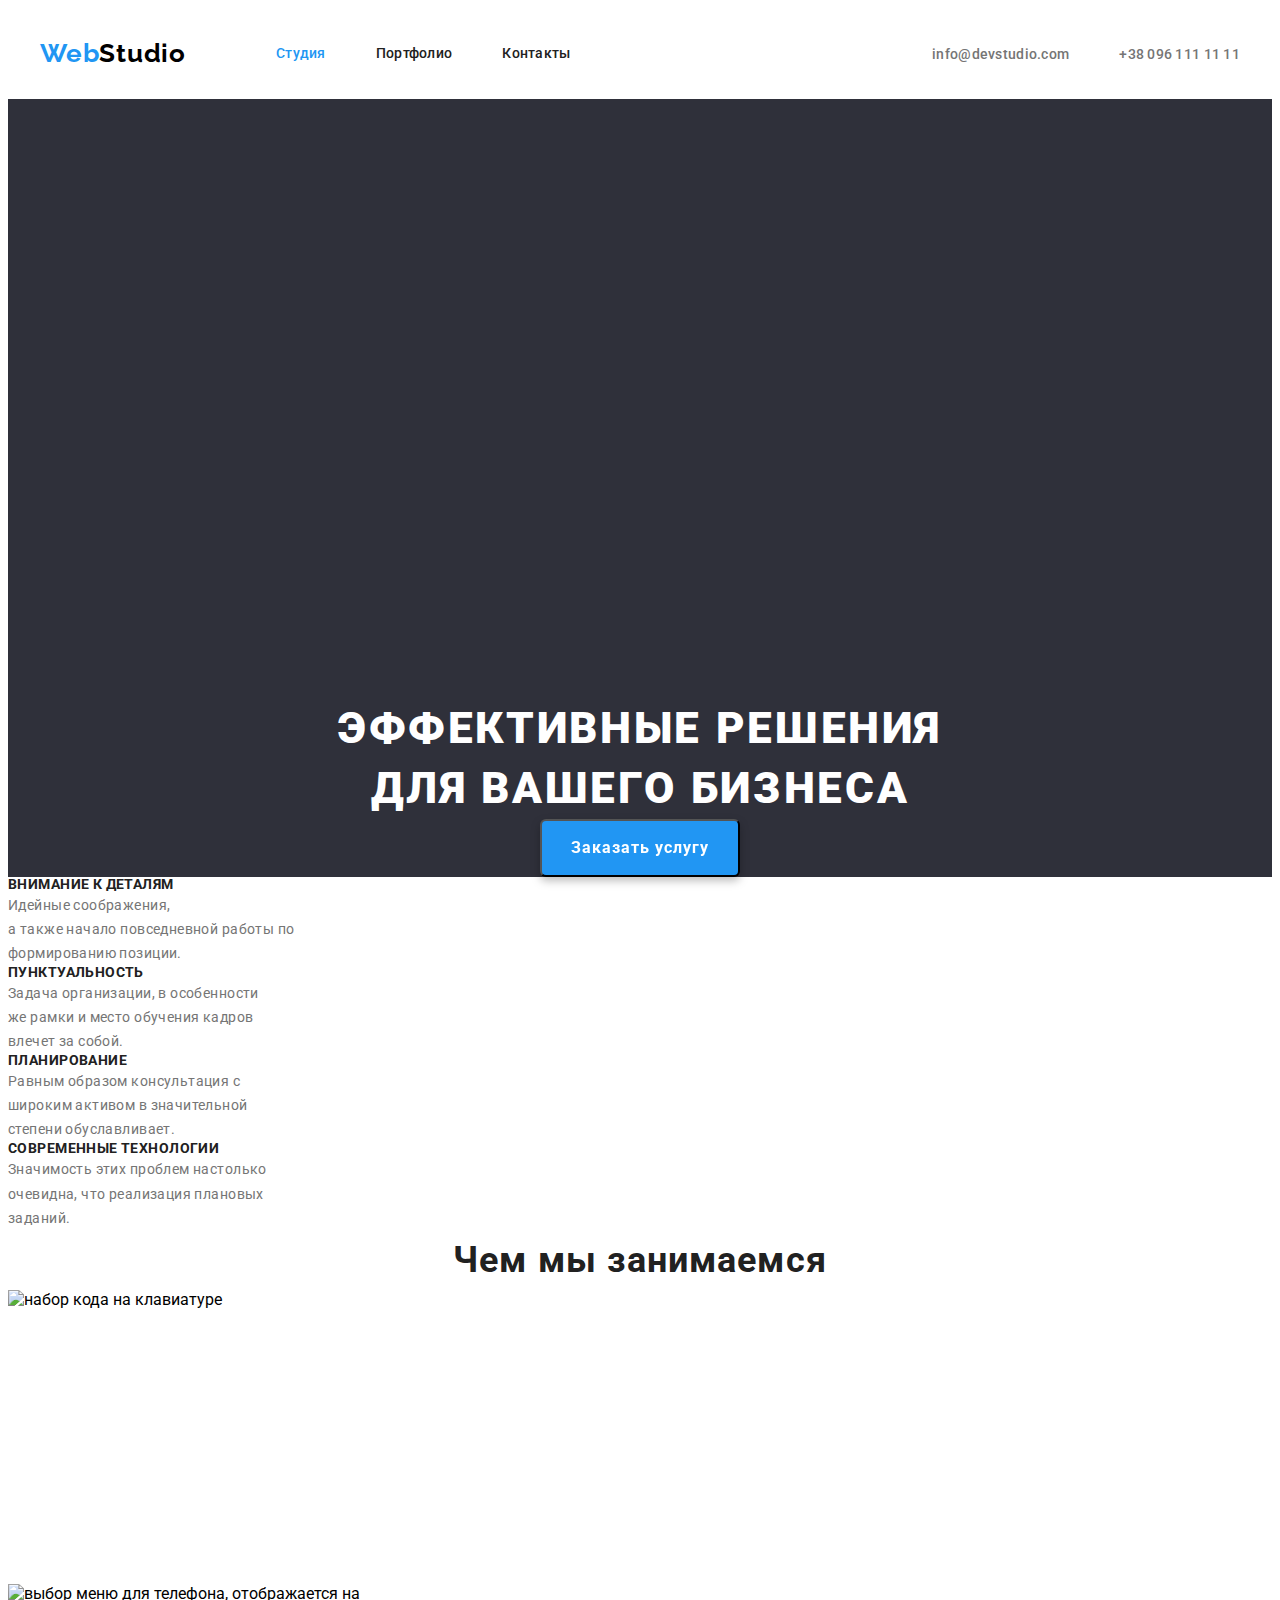
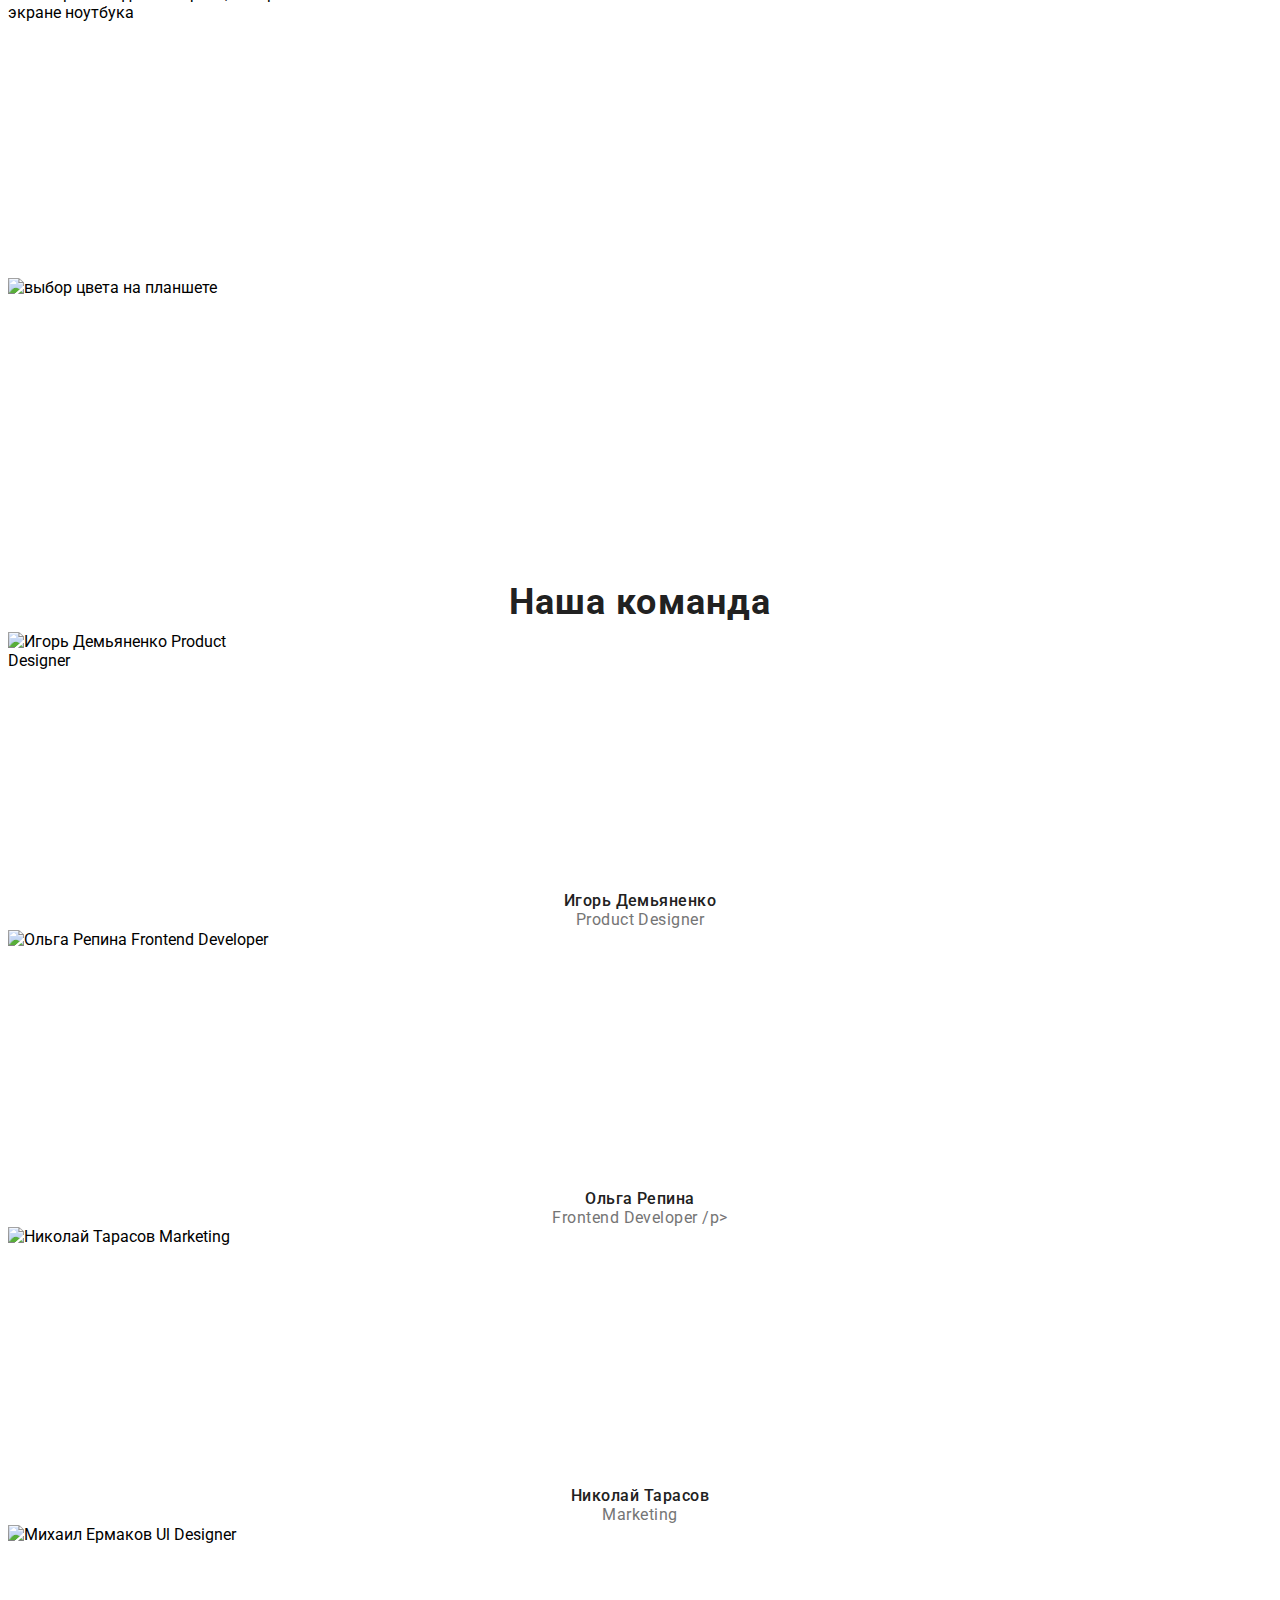
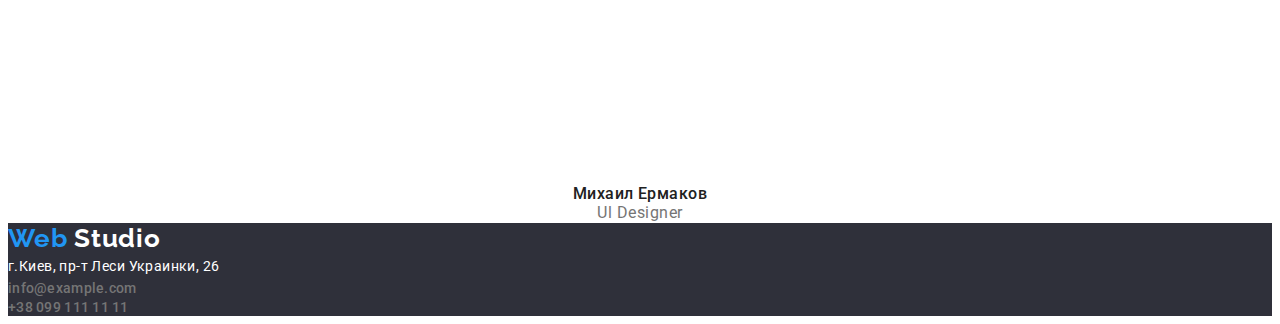
==== index.html @ f6501340 "corrected-mistakes" ====
<!DOCTYPE html>
<html lang="ru">

<head>
    <meta charset="UTF-8">
    <meta http-equiv="X-UA-Compatible" content="IE=edge">
    <meta name="viewport" content="width=device-width, initial-scale=1.0">
    <title>WebStudio</title>
    <link rel="preconnect" href="https://fonts.gstatic.com">

    <link
        href="https://fonts.googleapis.com/css2?family=Raleway:wght@700&family=Roboto:wght@400;500;700;900&display=swap"
        rel="stylesheet">

    <link href="link rel="
        stylesheet="https://cdnjs.cloudflare.com/ajax/libs/modern-normalize/1.1.0/modern-normalize.min.css"
        integrity="sha512-wpPYUAdjBVSE4KJnH1VR1HeZfpl1ub8YT/NKx4PuQ5NmX2tKuGu6U/JRp5y+Y8XG2tV+wKQpNHVUX03MfMFn9Q=="
        crossorigin="anonymous">

    <link rel="stylesheet" href="./css/styles.css">

</head>

<body>
    <!--HEADER-->
    <header class="page-header">
        <div class="container header-container">
            <nav class="navigation">
                <a class="logo link" href="./">Web<span class="logo-header-part-2">Studio</span>
                </a>

                <ul class="menu-link list link">
                    <li class="menu-item">
                        <a class="menu-link current list link" href="./index.html">Студия</a>
                    </li>
                    <li class="menu-item">
                        <a class="menu-link list link" href="./portfolio.html">Портфолио</a>
                    </li>
                    <li class="menu-item">
                        <a class="menu-link list link" href="./index.html">Контакты</a>
                    </li>
                </ul>
            </nav>


            <ul class="menu-list list">
                <li>
                    <a class="mail-link link" href="mailto:info@devstudio.com">info@devstudio.com</a>
                </li>

                <li>
                    <a class="tel-link link" href="tel:+380961111111">+38 096 111 11 11</a>
                </li>
            </ul>
        </div>
    </header>

    <main>
        <!--HERO-->
        <section class="hero">
            <div class="container hero-container"></div>
            <h1 class="hero-title">эффективные решения<br />для вашего бизнеса</h1>
            <button class="modal-btn" type="button">Заказать услугу</button>
            </div>
        </section>

        <!--FEATURES-->
        <section class="our-features">
            <h2 hidden>Наши качества</h2>

            <ul class="our-features-all list">
                <li class="our-features-item">

                    <h3 class="our-features-title">Внимание к деталям</h3>
                    <p class="our-features-description">Идейные соображения,<br />
                        а также начало повседневной работы по<br />
                        формированию позиции.</p>
                </li>

                <li class="our-features-item">
                    <h3 class="our-features-title">Пунктуальность</h3>
                    <p class="our-features-description">Задача организации, в особенности<br />
                        же рамки и место обучения кадров<br />
                        влечет за собой.</p>
                </li>

                <li class="our-features-item">
                    <h3 class="our-features-title">Планирование</h3>
                    <p class="our-features-description">Равным образом консультация с<br />
                        широким активом в значительной<br />
                        степени обуславливает.</p>
                </li>

                <li class="our-features-item">
                    <h3 class="our-features-title">Современные технологии</h3>
                    <p class="our-features-description">Значимость этих проблем настолько<br />
                        очевидна, что реализация плановых<br />
                        заданий.</p>
                </li>
            </ul>

        </section>

        <!--ABOUT-->
        <section class="our-work">
            <h2 class="our-work-title">Чем мы занимаемся</h2>
            <ul>
                <li>
                    <img src="./images/about_box_1.jpg" alt="набор кода на клавиатуре" width="370" height="294">
                </li>

                <li>
                    <img src="./images/about_box_2.jpg" alt="выбор меню для телефона, отображается на экране ноутбука"
                        width="370" height="294">
                </li>

                <li>
                    <img src="./images/about_box_3.jpg" alt="выбор цвета на планшете" width="370" height="294">
                </li>
            </ul>
        </section>

        <!--TEAM-->
        <section class="our-team">
            <h2 class="our-team-title">Наша команда</h2>
            <ul>
                <li>
                    <img src="./images/team_card_1.jpg" alt="Игорь Демьяненко Product Designer" width="270"
                        height="260">
                    <h3 class="our-team-name">Игорь Демьяненко</h3>
                    <p class="our-team-position" lang="en">Product Designer</p>
                </li>

                <li>
                    <img src="./images/team_card_2.jpg" alt="Ольга Репина Frontend Developer" width="270" height="260">
                    <h3 class="our-team-name">Ольга Репина</h3>
                    <p class="our-team-position" lang="en">Frontend Developer /p>
                </li>

                <li>
                    <img src="./images/team_card_3.jpg" alt="Николай Тарасов Marketing" width="270" height="260">
                    <h3 class="our-team-name">Николай Тарасов</h3>
                    <p class="our-team-position" lang="en">Marketing</p>
                </li>

                <li>
                    <img src="./images/team_card_4.jpg" alt="Михаил Ермаков Ul Designer" width="270" height="260">
                    <h3 class="our-team-name">Михаил Ермаков</h3>
                    <p class="our-team-position" lang="en">Ul Designer</p>
                </li>
            </ul>
        </section>
    </main>

    <!--FOOTER-->
    <footer class="page-footer">
        <a class="logo-footer link" href="./index.html">Web <span class="logo-footer-part-2"> Studio </span> </a>

        <address>
            <ul class="menu">

                <li>
                    <a class="address-link link" href="https://goo.gl/maps/Fgwvw3FV3BkWmxrF7" target="blank"
                        rel="noopener noreferrer">
                        г.Киев, пр-т Леси Украинки, 26 </a>
                </li>

                <li>
                    <a class="mail-link link" href="mailto:info@example.com">info@example.com</a>
                </li>

                <li>
                    <a class="tel-link link" href="tel:+380991111111"> +38 099 111 11 11</a>
                </li>

            </ul>
        </address>
    </footer>

</body>

</html>
---- css/styles.css ----
:root {
  --main-font: "Roboto", sans-serif;
  --secondary-font: "Raleway", sans-serif;
  --accent-color: #2196F3; 
}

h1,
h2,
h3,
h4,
h5,
h6,
p {
  margin-top: 0;
  margin-bottom: 0;
}

ul,
ol {
  margin-top: 0;
  margin-bottom: 0;
  padding-left: 0;
  }

img {
  display: block;
}

.list{
    list-style: none;
}
.link{
    text-decoration: none;
}


.container {
  width: 1200px;
  margin: 0 auto;
  padding-left: 15px;
  padding-right: 15px;
}

/*=========== HEADER =========*/
body {
 font-family: "Roboto", sans-serif;
}

.page-header{
  padding-top: 30px;
  padding-bottom: 30px;
}

.header-container{
  display: flex;
  align-items: center;
}

.navigation{
  display: flex;
  align-items: center;
}

.logo{
font-family: "Raleway", sans-serif;
font-weight: bold;
font-size: 26px;
line-height: 1.2;
letter-spacing: 0.03em;
color: #2196F3;
margin-right: 90px;
}
.logo-header-part-2{
  color: #000000;
}

.menu-link{
font-family: "Roboto", sans-serif;
font-weight: 500;
font-size: 14px;
line-height: 1.14;
letter-spacing: 0.02em;
color: #212121;
}

.menu-link.current {
color: #2196F3;
}

.menu-link:hover,
.menu-link:focus {
color: #2196F3;
}

.menu-link{
  display: flex;
  align-items: center;
}

.menu-list{
  display: flex;
  align-items: center;
  margin-left: auto;
} 

.menu-item:not(:last-child){
  margin-right: 50px;
}

.mail-link{
font-family: "Roboto", sans-serif;
font-weight: 500;
font-size: 14px;
line-height: 1.14;
letter-spacing: 0.02em;
color: #757575;
margin-right: 50px;
}

.mail-link:hover,
.mail-link:focus{
color: #2196F3;
}

.tel-link{
font-family: "Roboto", sans-serif;
font-weight: 500;
font-size: 14px;
line-height: 1.14;
letter-spacing: 0.02em;
color: #757575;
}

.tel-link:hover,
.tel-link:focus{
color: #2196F3; 
}
/*=========== END HEADER =========*/



/*=========== HERO =========*/
.hero-container{
  display: flex;
  align-items: center;
  height: 600px;
  width: 1600px;
  
}
.hero{
background-color: #2F303A;
text-align: center;
}
.hero-title{
width: 696px;
margin: 0 auto;
font-weight: 900;
font-size: 44px;
line-height: 1.36;
text-align: center;
letter-spacing: 0.06em;
text-transform: uppercase;
color: #FFFFFF;
}

.modal-btn{
background-color:#2196F3;
font-family: inherit;
font-weight: bold;
font-size: 16px;
line-height: 1.88;
letter-spacing: 0.06em;
color: #FFFFFF;
cursor: pointer;

width: 200px;
padding: 12px 0;
border-radius: 6px;

filter: drop-shadow(0px 4px 4px rgba(0, 0, 0, 0.25));
}
/*=========== END HERO =========*/



/*=========== FEATURES =========*/

.our-features-all list{
display: flex;
align-items: center;
}
.our-features-title{
font-family: "Roboto", sans-serif;
font-weight: bold;
font-size: 14px;
line-height: 1.14;
letter-spacing: 0.03em;
text-transform: uppercase;
color: #212121;
}

.our-features-description{
font-family: "Roboto", sans-serif;
font-size: 14px;
line-height: 1.72;
letter-spacing: 0.03em;
color: #757575;
}
/*=========== END FEATURES =========*/


/*=========== ABOUT =========*/
.our-work-title{
font-family: "Roboto", sans-serif;
font-weight: bold;
font-size: 36px;
line-height: 1.67;
text-align: center;
letter-spacing: 0.03em;
color: #212121;
}
/*=========== END ABOUT =========*/


/*=========== TEAM =========*/

.our-team-title{
font-family: "Roboto", sans-serif;
font-weight: bold;
font-size: 36px;
line-height: 1.67;
text-align: center;
letter-spacing: 0.03em;
color: #212121;
}

.our-team-name{
font-family: "Roboto", sans-serif;
font-weight: 500;
font-size: 16px;
line-height: 1.18;
text-align: center;
letter-spacing: 0.03em;
color: #212121;
}

.our-team-position{
font-family: "Roboto", sans-serif;
font-weight: normal;
font-size: 16px;
line-height: 1.18;
text-align: center;
letter-spacing: 0.03em;
color: #757575;
}

/*=========== END TEAM =========*/


/*=========== FOOTER =========*/
.page-footer{
    background-color: #2F303A;
}

.logo-footer{
font-family: "Raleway", sans-serif;
font-weight: bold;
font-size: 26px;
line-height: 1.2;
letter-spacing: 0.03em;
color: #2196F3;
}
.logo-footer-part-2 {
color: #FFFFFF;
}

.address-link{
font-family: "Roboto", sans-serif;
font-style: normal;
font-weight: normal;
font-size: 14px;
line-height: 1.72;
letter-spacing: 0.03em;
color: #FFFFFF;
}

.mail-link{
font-family: "Roboto", sans-serif;
font-weight: 500;
font-style: normal;
font-size: 14px;
line-height: 1.14;
letter-spacing: 0.02em;
color: #757575;
}



.mail-link:hover,
.mail-link:focus{
color: #2196F3;
}

.tel-link{
font-family: "Roboto", sans-serif;
font-style: normal;
font-weight: 500;
font-size: 14px;
line-height: 1.14;
letter-spacing: 0.02em;
color: #757575;
}

.tel-link:hover,
.tel-link:focus{
color: #2196F3; 
}
/*=========== END FOOTER =========*/

/*=========== PORTFOLIO =========*/

.porfolio-buttons-item{

font-family: Roboto;
font-style: normal;
font-weight: 500;
font-size: 16px;
line-height: 26px;
text-align: center;
letter-spacing: 0.03em;
color: #212121;
cursor: pointer;
}

.porfolio-buttons-item.current{
color: #2196F3; 
}

.porfolio-buttons-item:hover,
.porfolio-buttons-item:focus{
background-color: #2196F3;
color: #FFFFFF;
}


.portfolio-name{
font-family: Roboto;
font-style: normal;
font-weight: bold;
font-size: 18px;
line-height: 36px;
letter-spacing: 0.06em;
color: #212121;
}

.portfolio-type{
font-family: Roboto;
font-style: normal;
font-weight: normal;
font-size: 16px;
line-height: 30px;
letter-spacing: 0.03em;
color: #757575;
}

/*=========== END PORTFOLIO =========*/
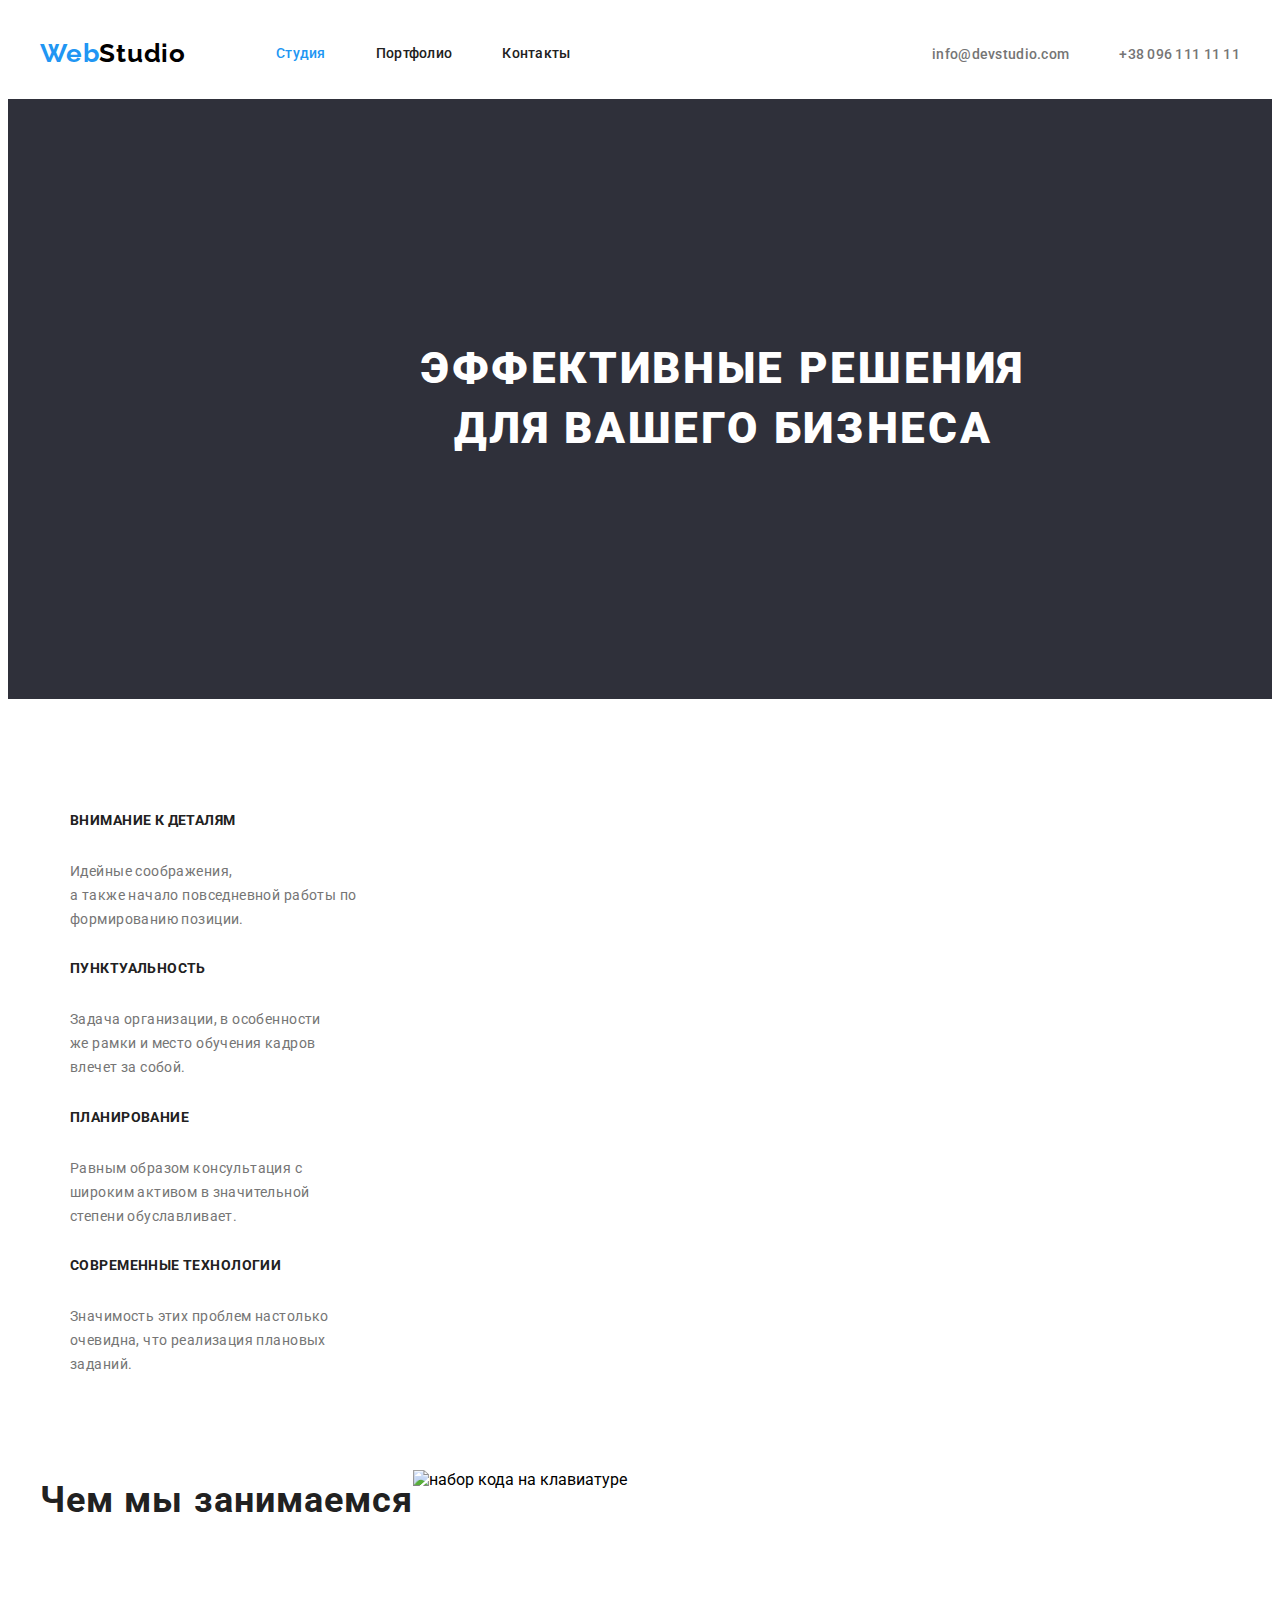
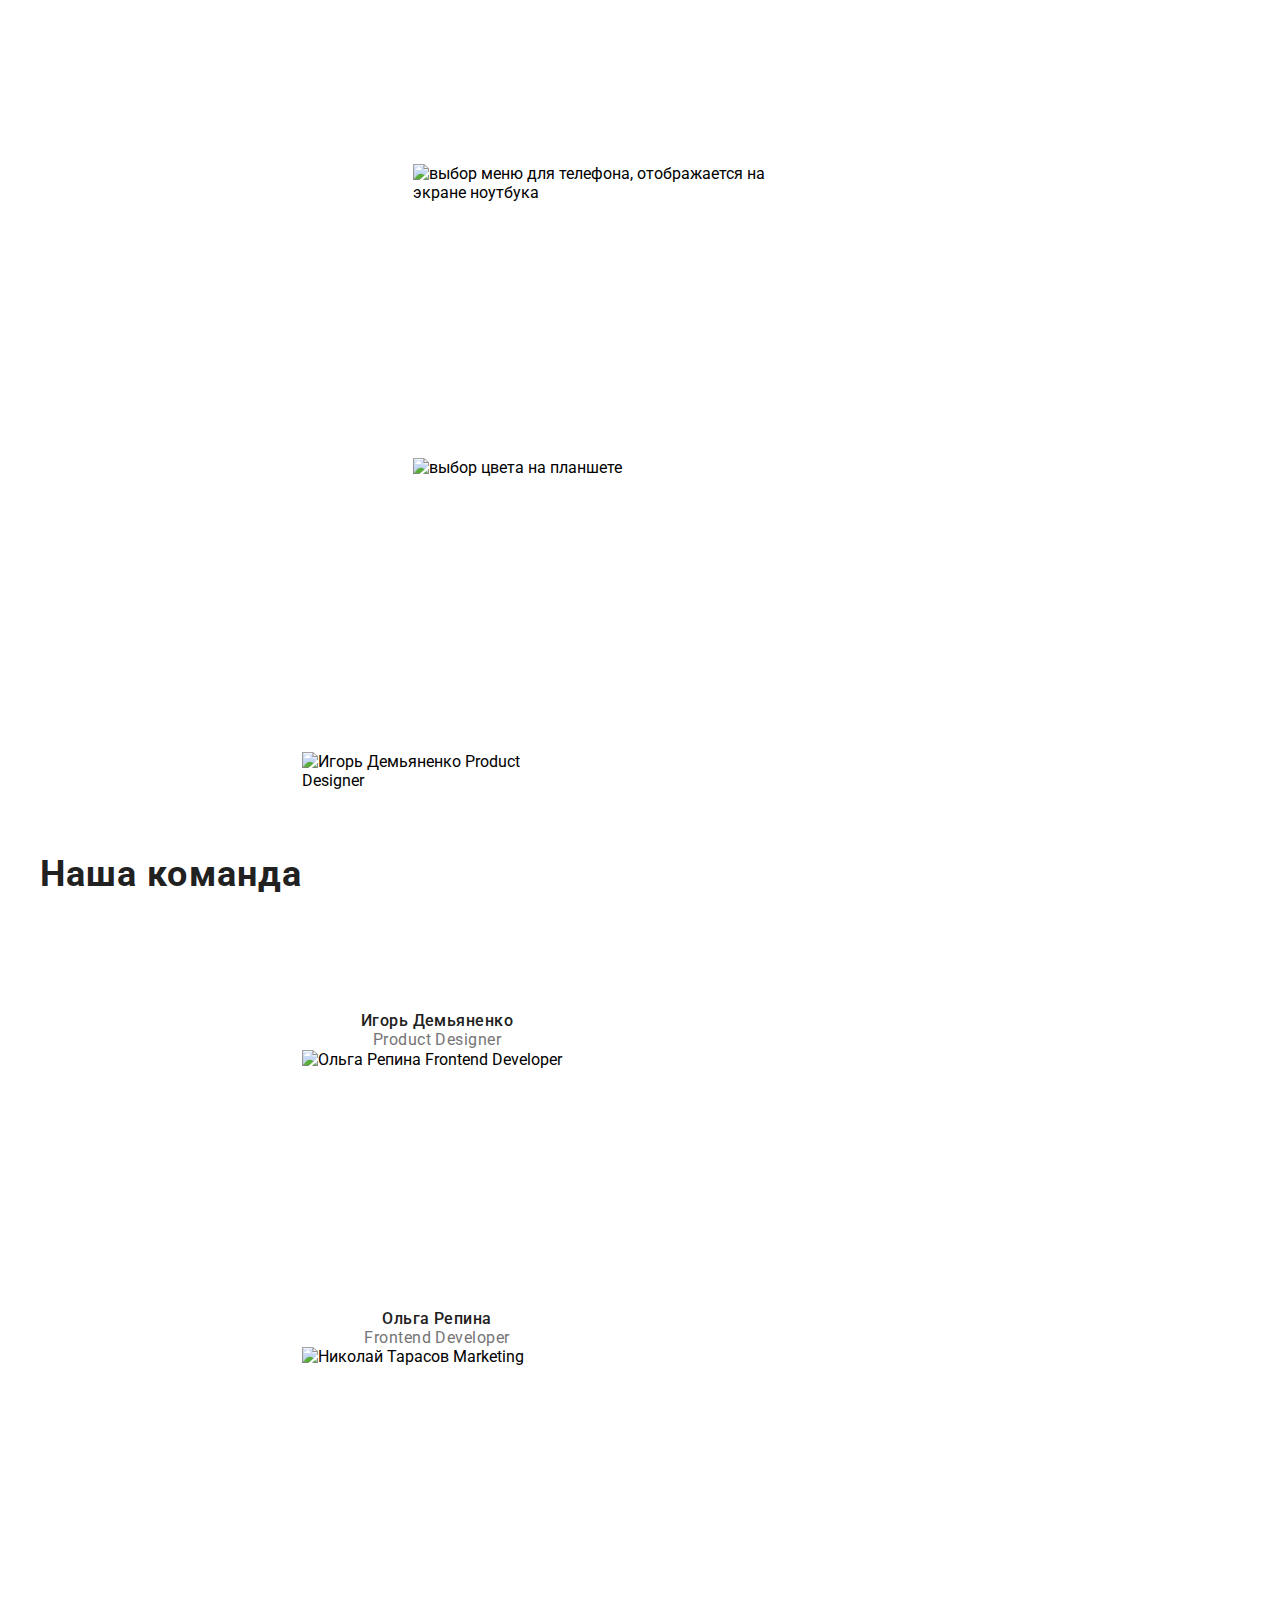
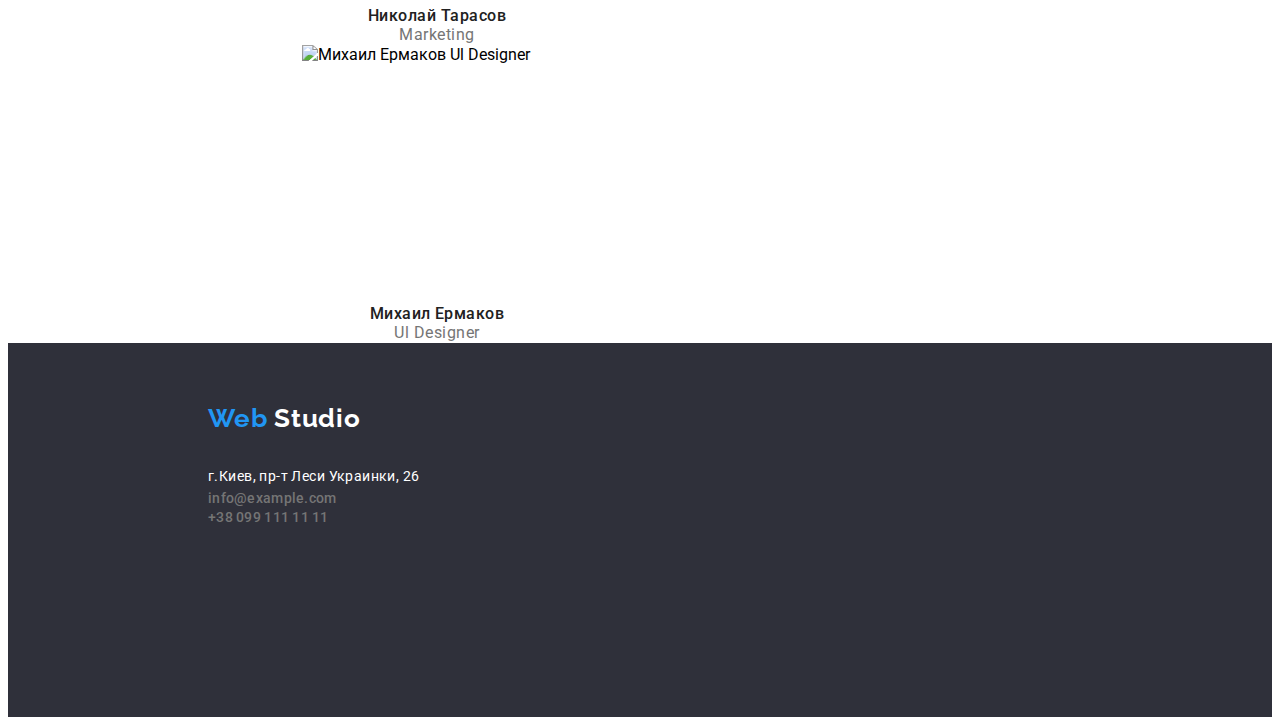
==== commit 476b180d: "flex-container_" ====
--- a/index.html
+++ b/index.html
@@ -54,127 +54,143 @@
             </ul>
         </div>
     </header>
+    <main>
 
-    <main>
+
         <!--HERO-->
         <section class="hero">
-            <div class="container hero-container"></div>
-            <h1 class="hero-title">эффективные решения<br />для вашего бизнеса</h1>
-            <button class="modal-btn" type="button">Заказать услугу</button>
+            <div class="container hero-container">
+                <h1 class="hero-title">эффективные решения<br />для вашего бизнеса</h1>
+                <button class="modal-btn" type="button">Заказать услугу</button>
             </div>
         </section>
 
         <!--FEATURES-->
         <section class="our-features">
-            <h2 hidden>Наши качества</h2>
+            <div class="our-features-container container">
+                <h2 hidden>Наши качества</h2>
+                <ul class="our-features-all list">
 
-            <ul class="our-features-all list">
-                <li class="our-features-item">
+                    <div class="our-features-div">
+                        <li class="our-features-item">
+                            <h3 class="our-features-title">Внимание к деталям</h3>
+                            <p class="our-features-description">Идейные соображения,<br />
+                                а также начало повседневной работы по<br />
+                                формированию позиции.</p>
+                        </li>
+                    </div>
 
-                    <h3 class="our-features-title">Внимание к деталям</h3>
-                    <p class="our-features-description">Идейные соображения,<br />
-                        а также начало повседневной работы по<br />
-                        формированию позиции.</p>
-                </li>
+                    <div class="our-features-div">
+                        <li class="our-features-item">
+                            <h3 class="our-features-title">Пунктуальность</h3>
+                            <p class="our-features-description">Задача организации, в особенности<br />
+                                же рамки и место обучения кадров<br />
+                                влечет за собой.</p>
+                        </li>
+                    </div>
 
-                <li class="our-features-item">
-                    <h3 class="our-features-title">Пунктуальность</h3>
-                    <p class="our-features-description">Задача организации, в особенности<br />
-                        же рамки и место обучения кадров<br />
-                        влечет за собой.</p>
-                </li>
+                    <div class="our-features-div">
+                        <li class="our-features-item">
+                            <h3 class="our-features-title">Планирование</h3>
+                            <p class="our-features-description">Равным образом консультация с<br />
+                                широким активом в значительной<br />
+                                степени обуславливает.</p>
+                        </li>
+                    </div>
 
-                <li class="our-features-item">
-                    <h3 class="our-features-title">Планирование</h3>
-                    <p class="our-features-description">Равным образом консультация с<br />
-                        широким активом в значительной<br />
-                        степени обуславливает.</p>
-                </li>
-
-                <li class="our-features-item">
-                    <h3 class="our-features-title">Современные технологии</h3>
-                    <p class="our-features-description">Значимость этих проблем настолько<br />
-                        очевидна, что реализация плановых<br />
-                        заданий.</p>
-                </li>
-            </ul>
-
+                    <div class="our-features-div">
+                        <li class="our-features-item">
+                            <h3 class="our-features-title">Современные технологии</h3>
+                            <p class="our-features-description">Значимость этих проблем настолько<br />
+                                очевидна, что реализация плановых<br />
+                                заданий.</p>
+                        </li>
+                    </div>
+                </ul>
+            </div>
         </section>
 
-        <!--ABOUT-->
-        <section class="our-work">
-            <h2 class="our-work-title">Чем мы занимаемся</h2>
-            <ul>
-                <li>
-                    <img src="./images/about_box_1.jpg" alt="набор кода на клавиатуре" width="370" height="294">
-                </li>
+        <!--WHAT WE DO-->
+        <section class="what-we-do">
+            <div class="what-we-do-container container">
+                <h2 class="what-we-do-title">Чем мы занимаемся</h2>
+                <ul class="what-we-do-all list">
+                    <li>
+                        <img src="./images/about_box_1.jpg" alt="набор кода на клавиатуре" width="370" height="294">
+                    </li>
 
-                <li>
-                    <img src="./images/about_box_2.jpg" alt="выбор меню для телефона, отображается на экране ноутбука"
-                        width="370" height="294">
-                </li>
+                    <li>
+                        <img src="./images/about_box_2.jpg"
+                            alt="выбор меню для телефона, отображается на экране ноутбука" width="370" height="294">
+                    </li>
 
-                <li>
-                    <img src="./images/about_box_3.jpg" alt="выбор цвета на планшете" width="370" height="294">
-                </li>
-            </ul>
+                    <li>
+                        <img src="./images/about_box_3.jpg" alt="выбор цвета на планшете" width="370" height="294">
+                    </li>
+                </ul>
+            </div>
         </section>
 
         <!--TEAM-->
         <section class="our-team">
-            <h2 class="our-team-title">Наша команда</h2>
-            <ul>
-                <li>
-                    <img src="./images/team_card_1.jpg" alt="Игорь Демьяненко Product Designer" width="270"
-                        height="260">
-                    <h3 class="our-team-name">Игорь Демьяненко</h3>
-                    <p class="our-team-position" lang="en">Product Designer</p>
-                </li>
+            <div class="our-team-container container">
+                <h2 class="our-team-title">Наша команда</h2>
+                <ul class="our-team-all list">
+                    <li>
+                        <img src="./images/team_card_1.jpg" alt="Игорь Демьяненко Product Designer" width="270"
+                            height="260">
+                        <h3 class="our-team-name">Игорь Демьяненко</h3>
+                        <p class="our-team-position" lang="en">Product Designer</p>
+                    </li>
 
-                <li>
-                    <img src="./images/team_card_2.jpg" alt="Ольга Репина Frontend Developer" width="270" height="260">
-                    <h3 class="our-team-name">Ольга Репина</h3>
-                    <p class="our-team-position" lang="en">Frontend Developer /p>
-                </li>
+                    <li>
+                        <img src="./images/team_card_2.jpg" alt="Ольга Репина Frontend Developer" width="270"
+                            height="260">
+                        <h3 class="our-team-name">Ольга Репина</h3>
+                        <p class="our-team-position" lang="en">Frontend Developer</p>
+                    </li>
 
-                <li>
-                    <img src="./images/team_card_3.jpg" alt="Николай Тарасов Marketing" width="270" height="260">
-                    <h3 class="our-team-name">Николай Тарасов</h3>
-                    <p class="our-team-position" lang="en">Marketing</p>
-                </li>
+                    <li>
+                        <img src="./images/team_card_3.jpg" alt="Николай Тарасов Marketing" width="270" height="260">
+                        <h3 class="our-team-name">Николай Тарасов</h3>
+                        <p class="our-team-position" lang="en">Marketing</p>
+                    </li>
 
-                <li>
-                    <img src="./images/team_card_4.jpg" alt="Михаил Ермаков Ul Designer" width="270" height="260">
-                    <h3 class="our-team-name">Михаил Ермаков</h3>
-                    <p class="our-team-position" lang="en">Ul Designer</p>
-                </li>
-            </ul>
+                    <li>
+                        <img src="./images/team_card_4.jpg" alt="Михаил Ермаков Ul Designer" width="270" height="260">
+                        <h3 class="our-team-name">Михаил Ермаков</h3>
+                        <p class="our-team-position" lang="en">Ul Designer</p>
+                    </li>
+                </ul>
+            </div>
         </section>
     </main>
 
     <!--FOOTER-->
     <footer class="page-footer">
-        <a class="logo-footer link" href="./index.html">Web <span class="logo-footer-part-2"> Studio </span> </a>
+        <div class="container footer-container">
+            <a class="logo-footer link" href="./index.html">Web <span class="logo-footer-part-2"> Studio </span> </a>
 
-        <address>
-            <ul class="menu">
+            <address>
+                <ul class="menu list">
 
-                <li>
-                    <a class="address-link link" href="https://goo.gl/maps/Fgwvw3FV3BkWmxrF7" target="blank"
-                        rel="noopener noreferrer">
-                        г.Киев, пр-т Леси Украинки, 26 </a>
-                </li>
+                    <li>
+                        <a class="address-link link" href="https://goo.gl/maps/Fgwvw3FV3BkWmxrF7" target="blank"
+                            rel="noopener noreferrer">
+                            г.Киев, пр-т Леси Украинки, 26 </a>
+                    </li>
 
-                <li>
-                    <a class="mail-link link" href="mailto:info@example.com">info@example.com</a>
-                </li>
+                    <li>
+                        <a class="mail-link link" href="mailto:info@example.com">info@example.com</a>
+                    </li>
 
-                <li>
-                    <a class="tel-link link" href="tel:+380991111111"> +38 099 111 11 11</a>
-                </li>
+                    <li>
+                        <a class="tel-link link" href="tel:+380991111111"> +38 099 111 11 11</a>
+                    </li>
 
-            </ul>
-        </address>
+                </ul>
+            </address>
+        </div>
     </footer>
 
 </body>
--- a/css/styles.css
+++ b/css/styles.css
@@ -2,6 +2,11 @@
   --main-font: "Roboto", sans-serif;
   --secondary-font: "Raleway", sans-serif;
   --accent-color: #2196F3; 
+  --main-text-color: #212121;
+  --secondary-text-color: #757575;
+  --acent-text-color: #ffffff;
+  --background-color: #2F303A;
+  --secondary-background-color: #F5F4FA;
 }
 
 h1,
@@ -93,18 +98,18 @@
 }
 
 .menu-link{
-  display: flex;
-  align-items: center;
+display: flex;
+align-items: center;
 }
 
 .menu-list{
-  display: flex;
-  align-items: center;
-  margin-left: auto;
+display: flex;
+align-items: center;
+margin-left: auto;
 } 
 
 .menu-item:not(:last-child){
-  margin-right: 50px;
+margin-right: 50px;
 }
 
 .mail-link{
@@ -141,11 +146,10 @@
 
 /*=========== HERO =========*/
 .hero-container{
-  display: flex;
-  align-items: center;
-  height: 600px;
-  width: 1600px;
-  
+display: flex;
+align-items: center;
+height: 600px;
+width: 1600px;
 }
 .hero{
 background-color: #2F303A;
@@ -162,7 +166,6 @@
 text-transform: uppercase;
 color: #FFFFFF;
 }
-
 .modal-btn{
 background-color:#2196F3;
 font-family: inherit;
@@ -172,11 +175,9 @@
 letter-spacing: 0.06em;
 color: #FFFFFF;
 cursor: pointer;
-
 width: 200px;
 padding: 12px 0;
 border-radius: 6px;
-
 filter: drop-shadow(0px 4px 4px rgba(0, 0, 0, 0.25));
 }
 /*=========== END HERO =========*/
@@ -184,10 +185,25 @@
 
 
 /*=========== FEATURES =========*/
-
+.our-features{
+padding-top: 84px;
+padding-bottom: 94px;
+} 
+.our-features-container{
+display: flex;
+align-items: center;
+justify-content: space-between;
+}
 .our-features-all list{
 display: flex;
-align-items: center;
+margin-top: -30px;
+margin-left: -30px;
+}
+.our-features-item{
+display: list-item;
+}
+.our-features-div{
+justify-content: space-between;
 }
 .our-features-title{
 font-family: "Roboto", sans-serif;
@@ -197,20 +213,27 @@
 letter-spacing: 0.03em;
 text-transform: uppercase;
 color: #212121;
-}
-
+margin-top: 30px;
+margin-left: 30px;
+}
 .our-features-description{
 font-family: "Roboto", sans-serif;
 font-size: 14px;
 line-height: 1.72;
 letter-spacing: 0.03em;
 color: #757575;
+flex-basis: calc((100% - 120px) / 4);
+margin-top: 30px;
+margin-left: 30px;
 }
 /*=========== END FEATURES =========*/
 
 
-/*=========== ABOUT =========*/
-.our-work-title{
+/*=========== WHAT WE DO =========*/
+.what-we-do-container{
+display: flex;
+}
+.what-we-do-title{
 font-family: "Roboto", sans-serif;
 font-weight: bold;
 font-size: 36px;
@@ -218,11 +241,16 @@
 text-align: center;
 letter-spacing: 0.03em;
 color: #212121;
-}
-/*=========== END ABOUT =========*/
+margin-bottom: 56px;
+}
+/*=========== END WHAT WE DO =========*/
 
 
 /*=========== TEAM =========*/
+.our-team-container{
+display: flex;
+
+}
 
 .our-team-title{
 font-family: "Roboto", sans-serif;
@@ -232,8 +260,9 @@
 text-align: center;
 letter-spacing: 0.03em;
 color: #212121;
-}
-
+margin-top: 92px;
+margin-bottom: 56px;
+}
 .our-team-name{
 font-family: "Roboto", sans-serif;
 font-weight: 500;
@@ -243,7 +272,6 @@
 letter-spacing: 0.03em;
 color: #212121;
 }
-
 .our-team-position{
 font-family: "Roboto", sans-serif;
 font-weight: normal;
@@ -253,16 +281,28 @@
 letter-spacing: 0.03em;
 color: #757575;
 }
-
 /*=========== END TEAM =========*/
 
 
 /*=========== FOOTER =========*/
 .page-footer{
-    background-color: #2F303A;
+background-color: #2F303A;
+}
+
+.footer-container{
+align-items: center;
+height: 254px;
+width: 1600px;
+padding-left: 200px;
+padding-top: 60px;
+padding-bottom: 60px;
+
 }
 
 .logo-footer{
+padding-bottom: 30px;
+
+display: block;
 font-family: "Raleway", sans-serif;
 font-weight: bold;
 font-size: 26px;
@@ -275,6 +315,7 @@
 }
 
 .address-link{
+margin-bottom: 22px;
 font-family: "Roboto", sans-serif;
 font-style: normal;
 font-weight: normal;
@@ -285,6 +326,7 @@
 }
 
 .mail-link{
+margin-bottom: 22px;
 font-family: "Roboto", sans-serif;
 font-weight: 500;
 font-style: normal;
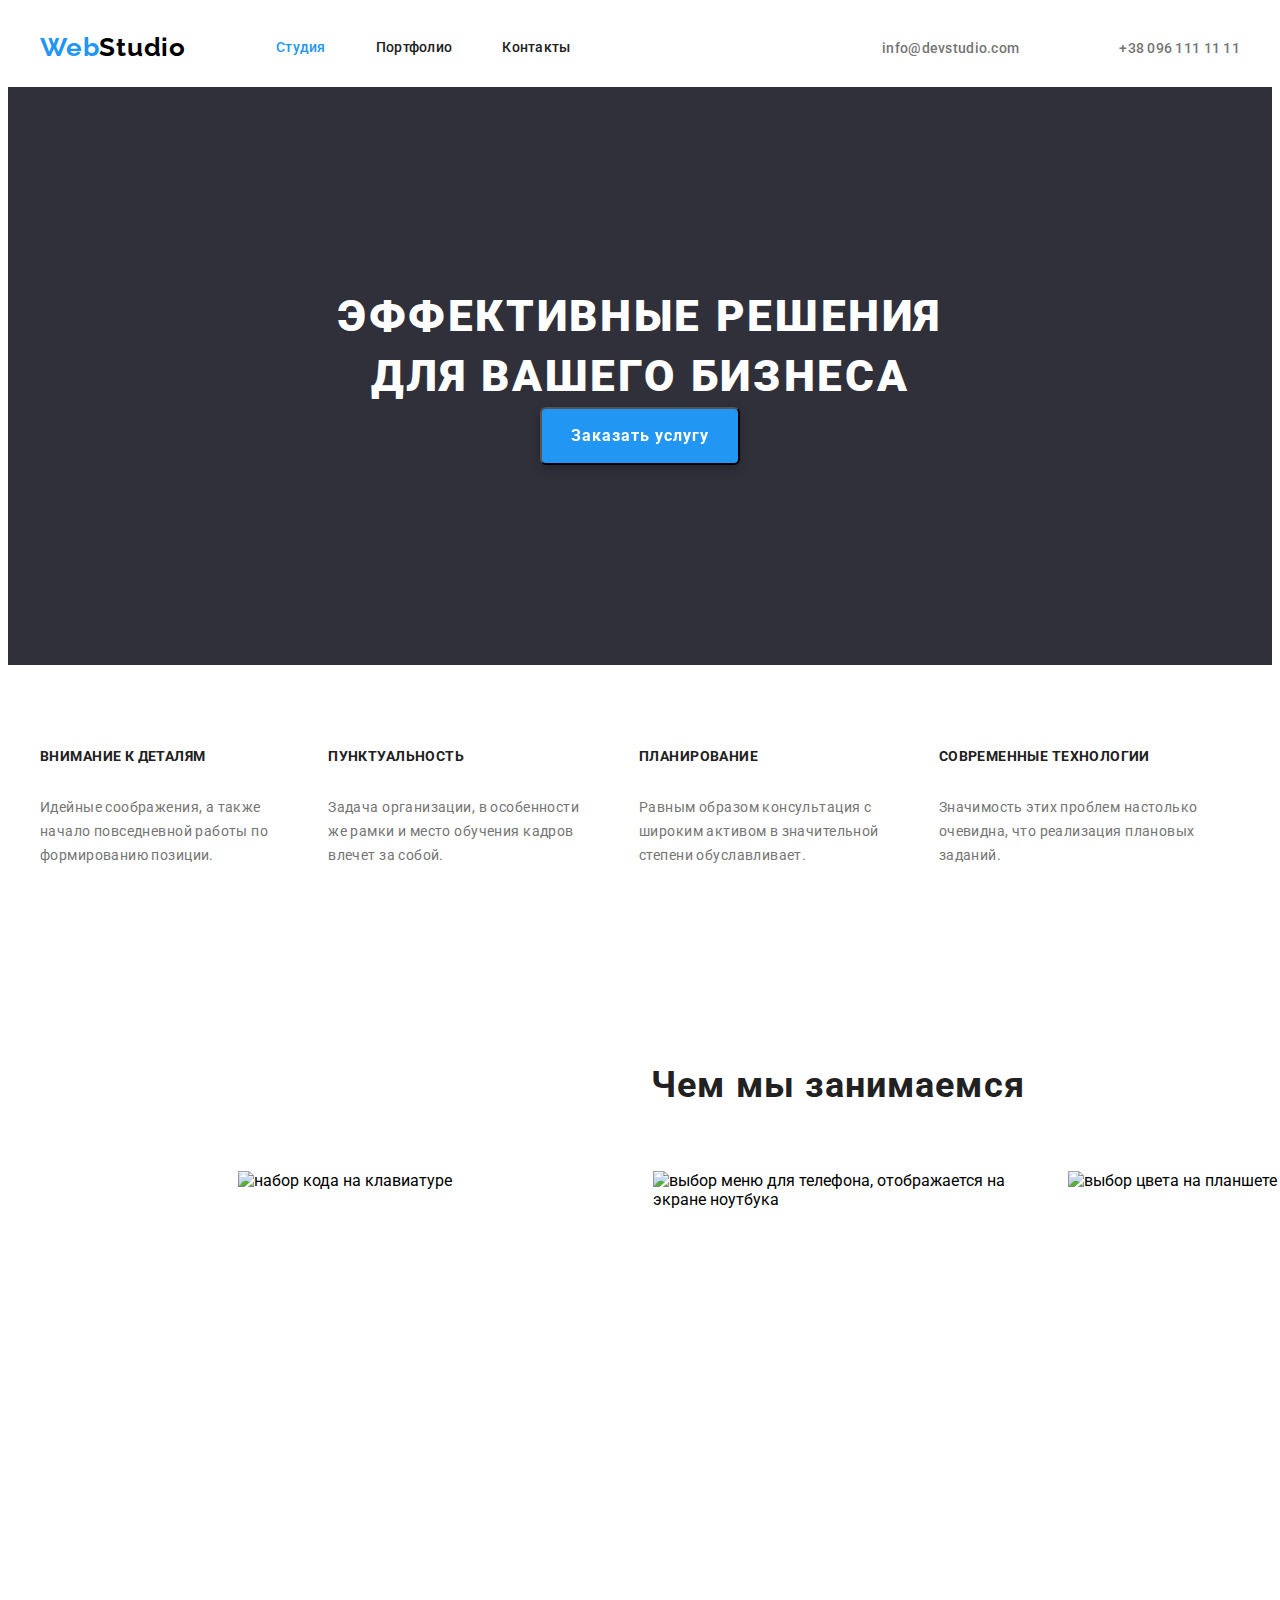
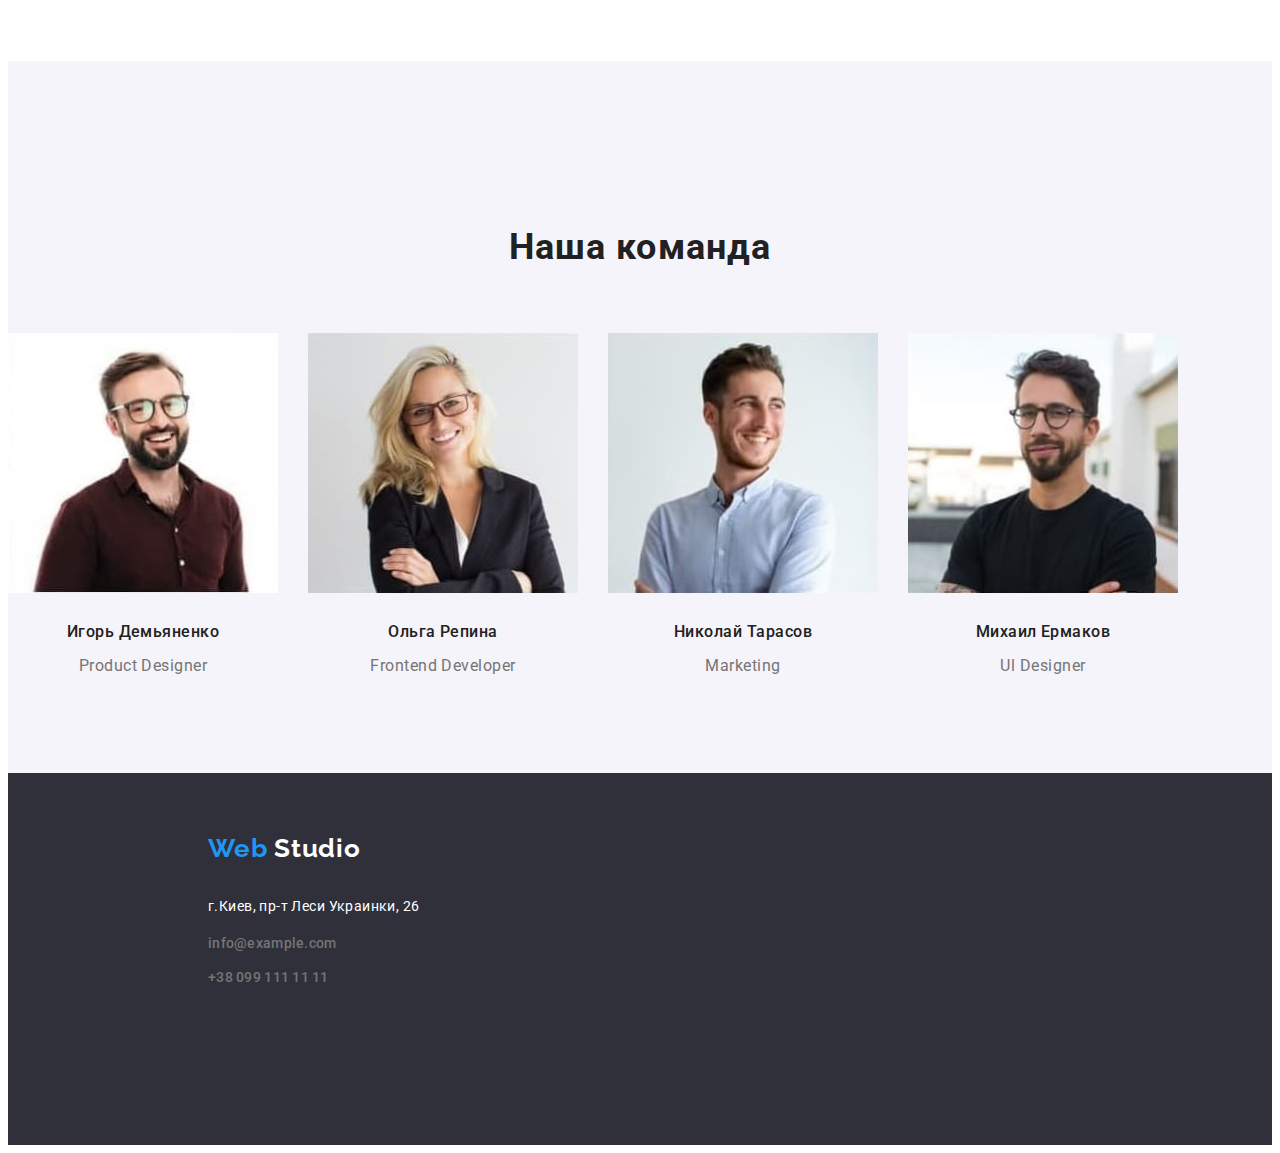
==== commit 1e47212c: "lists-buttons" ====
--- a/index.html
+++ b/index.html
@@ -44,11 +44,11 @@
 
 
             <ul class="menu-list list">
-                <li>
+                <li class="menu-item">
                     <a class="mail-link link" href="mailto:info@devstudio.com">info@devstudio.com</a>
                 </li>
 
-                <li>
+                <li class="menu-item">
                     <a class="tel-link link" href="tel:+380961111111">+38 096 111 11 11</a>
                 </li>
             </ul>
@@ -59,7 +59,7 @@
 
         <!--HERO-->
         <section class="hero">
-            <div class="container hero-container">
+            <div class="container">
                 <h1 class="hero-title">эффективные решения<br />для вашего бизнеса</h1>
                 <button class="modal-btn" type="button">Заказать услугу</button>
             </div>
@@ -67,45 +67,40 @@
 
         <!--FEATURES-->
         <section class="our-features">
-            <div class="our-features-container container">
+            <div class="container">
                 <h2 hidden>Наши качества</h2>
                 <ul class="our-features-all list">
+                    <li class="our-features-item">
+                        <h3 class="our-features-title">Внимание к деталям</h3>
+                        <p class="our-features-description">Идейные соображения, а также<br />
+                            начало повседневной работы по<br />
+                            формированию позиции.
+                        </p>
+                    </li>
 
-                    <div class="our-features-div">
-                        <li class="our-features-item">
-                            <h3 class="our-features-title">Внимание к деталям</h3>
-                            <p class="our-features-description">Идейные соображения,<br />
-                                а также начало повседневной работы по<br />
-                                формированию позиции.</p>
-                        </li>
-                    </div>
+                    <li class="our-features-item">
+                        <h3 class="our-features-title">Пунктуальность</h3>
+                        <p class="our-features-description">Задача организации, в особенности<br />
+                            же рамки и место обучения кадров<br />
+                            влечет за собой.
+                        </p>
+                    </li>
 
-                    <div class="our-features-div">
-                        <li class="our-features-item">
-                            <h3 class="our-features-title">Пунктуальность</h3>
-                            <p class="our-features-description">Задача организации, в особенности<br />
-                                же рамки и место обучения кадров<br />
-                                влечет за собой.</p>
-                        </li>
-                    </div>
+                    <li class="our-features-item">
+                        <h3 class="our-features-title">Планирование</h3>
+                        <p class="our-features-description">Равным образом консультация с<br />
+                            широким активом в значительной<br />
+                            степени обуславливает.
+                        </p>
+                    </li>
 
-                    <div class="our-features-div">
-                        <li class="our-features-item">
-                            <h3 class="our-features-title">Планирование</h3>
-                            <p class="our-features-description">Равным образом консультация с<br />
-                                широким активом в значительной<br />
-                                степени обуславливает.</p>
-                        </li>
-                    </div>
-
-                    <div class="our-features-div">
-                        <li class="our-features-item">
-                            <h3 class="our-features-title">Современные технологии</h3>
-                            <p class="our-features-description">Значимость этих проблем настолько<br />
-                                очевидна, что реализация плановых<br />
-                                заданий.</p>
-                        </li>
-                    </div>
+                    <li class="our-features-item">
+                        <h3 class="our-features-title">Современные технологии</h3>
+                        <p class="our-features-description">Значимость этих проблем настолько<br />
+                            очевидна, что реализация плановых<br />
+                            заданий.
+                        </p>
+                    </li>
                 </ul>
             </div>
         </section>
@@ -133,30 +128,30 @@
 
         <!--TEAM-->
         <section class="our-team">
-            <div class="our-team-container container">
+            <div class="our-team-container">
                 <h2 class="our-team-title">Наша команда</h2>
                 <ul class="our-team-all list">
-                    <li>
+                    <li class="our-team-item">
                         <img src="./images/team_card_1.jpg" alt="Игорь Демьяненко Product Designer" width="270"
                             height="260">
                         <h3 class="our-team-name">Игорь Демьяненко</h3>
                         <p class="our-team-position" lang="en">Product Designer</p>
                     </li>
 
-                    <li>
+                    <li class="our-team-item">
                         <img src="./images/team_card_2.jpg" alt="Ольга Репина Frontend Developer" width="270"
                             height="260">
                         <h3 class="our-team-name">Ольга Репина</h3>
                         <p class="our-team-position" lang="en">Frontend Developer</p>
                     </li>
 
-                    <li>
+                    <li class="our-team-item">
                         <img src="./images/team_card_3.jpg" alt="Николай Тарасов Marketing" width="270" height="260">
                         <h3 class="our-team-name">Николай Тарасов</h3>
                         <p class="our-team-position" lang="en">Marketing</p>
                     </li>
 
-                    <li>
+                    <li class="our-team-item">
                         <img src="./images/team_card_4.jpg" alt="Михаил Ермаков Ul Designer" width="270" height="260">
                         <h3 class="our-team-name">Михаил Ермаков</h3>
                         <p class="our-team-position" lang="en">Ul Designer</p>
@@ -172,22 +167,20 @@
             <a class="logo-footer link" href="./index.html">Web <span class="logo-footer-part-2"> Studio </span> </a>
 
             <address>
-                <ul class="menu list">
-
-                    <li>
+                <ul class="menu-footer list">
+                    <li class="menu-footer-item">
                         <a class="address-link link" href="https://goo.gl/maps/Fgwvw3FV3BkWmxrF7" target="blank"
                             rel="noopener noreferrer">
                             г.Киев, пр-т Леси Украинки, 26 </a>
                     </li>
 
-                    <li>
+                    <li class="menu-footer-item">
                         <a class="mail-link link" href="mailto:info@example.com">info@example.com</a>
                     </li>
 
-                    <li>
+                    <li class="menu-footer-item">
                         <a class="tel-link link" href="tel:+380991111111"> +38 099 111 11 11</a>
                     </li>
-
                 </ul>
             </address>
         </div>
--- a/css/styles.css
+++ b/css/styles.css
@@ -16,54 +16,56 @@
 h5,
 h6,
 p {
-  margin-top: 0;
-  margin-bottom: 0;
+margin-top: 0;
+margin-bottom: 0;
 }
 
 ul,
 ol {
-  margin-top: 0;
-  margin-bottom: 0;
-  padding-left: 0;
-  }
+margin-top: 0;
+margin-bottom: 0;
+padding-left: 0;
+}
 
 img {
-  display: block;
+display: block;
 }
 
 .list{
-    list-style: none;
+list-style: none;
 }
 .link{
-    text-decoration: none;
+text-decoration: none;
 }
 
 
 .container {
-  width: 1200px;
-  margin: 0 auto;
-  padding-left: 15px;
-  padding-right: 15px;
+width: 1200px;
+margin: 0 auto;
+padding-left: 15px;
+padding-right: 15px;
 }
 
 /*=========== HEADER =========*/
 body {
- font-family: "Roboto", sans-serif;
+font-family: "Roboto", sans-serif;
+max-width: 1600px;
 }
 
 .page-header{
-  padding-top: 30px;
-  padding-bottom: 30px;
+padding-top: 24px;
+padding-bottom: 24px;
 }
 
 .header-container{
-  display: flex;
-  align-items: center;
+display: flex;
+align-items: center;
+
 }
 
 .navigation{
-  display: flex;
-  align-items: center;
+display: flex;
+align-items: center;
 }
 
 .logo{
@@ -145,19 +147,17 @@
 
 
 /*=========== HERO =========*/
-.hero-container{
-display: flex;
-align-items: center;
-height: 600px;
-width: 1600px;
-}
 .hero{
 background-color: #2F303A;
 text-align: center;
-}
+padding-top: 200px;
+padding-bottom: 200px;
+max-width: 1600px;}
+
 .hero-title{
 width: 696px;
 margin: 0 auto;
+margin-bottom: ;
 font-weight: 900;
 font-size: 44px;
 line-height: 1.36;
@@ -188,13 +188,10 @@
 .our-features{
 padding-top: 84px;
 padding-bottom: 94px;
+max-width: 1600px;
 } 
-.our-features-container{
-display: flex;
-align-items: center;
-justify-content: space-between;
-}
-.our-features-all list{
+
+.our-features-all{
 display: flex;
 margin-top: -30px;
 margin-left: -30px;
@@ -202,8 +199,8 @@
 .our-features-item{
 display: list-item;
 }
-.our-features-div{
-justify-content: space-between;
+.our-features-item:not(:last-child){
+margin-right: 30px;
 }
 .our-features-title{
 font-family: "Roboto", sans-serif;
@@ -216,6 +213,7 @@
 margin-top: 30px;
 margin-left: 30px;
 }
+
 .our-features-description{
 font-family: "Roboto", sans-serif;
 font-size: 14px;
@@ -226,13 +224,23 @@
 margin-top: 30px;
 margin-left: 30px;
 }
+
 /*=========== END FEATURES =========*/
 
 
 /*=========== WHAT WE DO =========*/
 .what-we-do-container{
-display: flex;
-}
+padding-top: 94px;
+padding-bottom: 196px;
+margin-right: 215px;
+margin-left: 215px;
+}
+
+.what-we-do-all{
+display: flex;
+flex-wrap: wrap;
+justify-content: space-between;}
+
 .what-we-do-title{
 font-family: "Roboto", sans-serif;
 font-weight: bold;
@@ -248,10 +256,24 @@
 
 /*=========== TEAM =========*/
 .our-team-container{
-display: flex;
-
-}
-
+background-color: #F5F4FA;
+text-align: center;
+max-width: 1600px;
+height: 648px;
+padding-top: 64px;
+}
+
+.our-team-all{
+display: flex;
+margin-left: -30px;
+margin-top: -30px;
+}
+
+.our-team-item{
+flex-basis: calc ((100% - 120px) / 4);
+margin-left: 30px;
+margin-top: 30px;
+}
 .our-team-title{
 font-family: "Roboto", sans-serif;
 font-weight: bold;
@@ -262,6 +284,7 @@
 color: #212121;
 margin-top: 92px;
 margin-bottom: 56px;
+
 }
 .our-team-name{
 font-family: "Roboto", sans-serif;
@@ -271,7 +294,10 @@
 text-align: center;
 letter-spacing: 0.03em;
 color: #212121;
-}
+margin-top: 30px;
+margin-bottom: 15px;
+}
+
 .our-team-position{
 font-family: "Roboto", sans-serif;
 font-weight: normal;
@@ -280,6 +306,7 @@
 text-align: center;
 letter-spacing: 0.03em;
 color: #757575;
+margin-bottom: 30px;
 }
 /*=========== END TEAM =========*/
 
@@ -287,21 +314,18 @@
 /*=========== FOOTER =========*/
 .page-footer{
 background-color: #2F303A;
-}
-
+max-width: 1600px;
+}
 .footer-container{
 align-items: center;
-height: 254px;
+height: 252px;
 width: 1600px;
 padding-left: 200px;
 padding-top: 60px;
 padding-bottom: 60px;
-
-}
-
+}
 .logo-footer{
 padding-bottom: 30px;
-
 display: block;
 font-family: "Raleway", sans-serif;
 font-weight: bold;
@@ -313,9 +337,8 @@
 .logo-footer-part-2 {
 color: #FFFFFF;
 }
-
 .address-link{
-margin-bottom: 22px;
+
 font-family: "Roboto", sans-serif;
 font-style: normal;
 font-weight: normal;
@@ -323,10 +346,10 @@
 line-height: 1.72;
 letter-spacing: 0.03em;
 color: #FFFFFF;
-}
-
+margin-bottom: 15px;
+}
 .mail-link{
-margin-bottom: 22px;
+
 font-family: "Roboto", sans-serif;
 font-weight: 500;
 font-style: normal;
@@ -334,15 +357,12 @@
 line-height: 1.14;
 letter-spacing: 0.02em;
 color: #757575;
-}
-
-
-
+margin-bottom: 15px;
+}
 .mail-link:hover,
 .mail-link:focus{
 color: #2196F3;
 }
-
 .tel-link{
 font-family: "Roboto", sans-serif;
 font-style: normal;
@@ -352,17 +372,33 @@
 letter-spacing: 0.02em;
 color: #757575;
 }
-
 .tel-link:hover,
 .tel-link:focus{
 color: #2196F3; 
 }
+
+.menu-footer-item{
+margin-bottom: 15px;
+}
 /*=========== END FOOTER =========*/
 
 /*=========== PORTFOLIO =========*/
+.portfolio-projects{
+max-width: 1600px;
+}
+
+.portfolio-buttons{
+padding-top: 92px;
+padding-bottom: 50px;
+align-items: center;
+}
+.portfolio-buttons-all{
+display: flex;
+padding-left: 496px;
+}
 
 .porfolio-buttons-item{
-
+background-color: #f5f4fa;
 font-family: Roboto;
 font-style: normal;
 font-weight: 500;
@@ -372,19 +408,16 @@
 letter-spacing: 0.03em;
 color: #212121;
 cursor: pointer;
-}
-
+margin-right: 5px;
+}
 .porfolio-buttons-item.current{
 color: #2196F3; 
 }
-
 .porfolio-buttons-item:hover,
 .porfolio-buttons-item:focus{
 background-color: #2196F3;
 color: #FFFFFF;
 }
-
-
 .portfolio-name{
 font-family: Roboto;
 font-style: normal;
@@ -394,7 +427,6 @@
 letter-spacing: 0.06em;
 color: #212121;
 }
-
 .portfolio-type{
 font-family: Roboto;
 font-style: normal;
@@ -405,4 +437,21 @@
 color: #757575;
 }
 
+.portfolio-projects{
+margin-left: 215px;
+}
+
+.portfolio-projects-all{
+display: flex;
+margin-left: -30px;
+margin-top: -30px;
+}
+
+.portfolio-projects-item{
+flex-basis: calc ((100% - 90px) / 3);
+margin-left: 30px;
+margin-top: 30px;
+}
+
+
 /*=========== END PORTFOLIO =========*/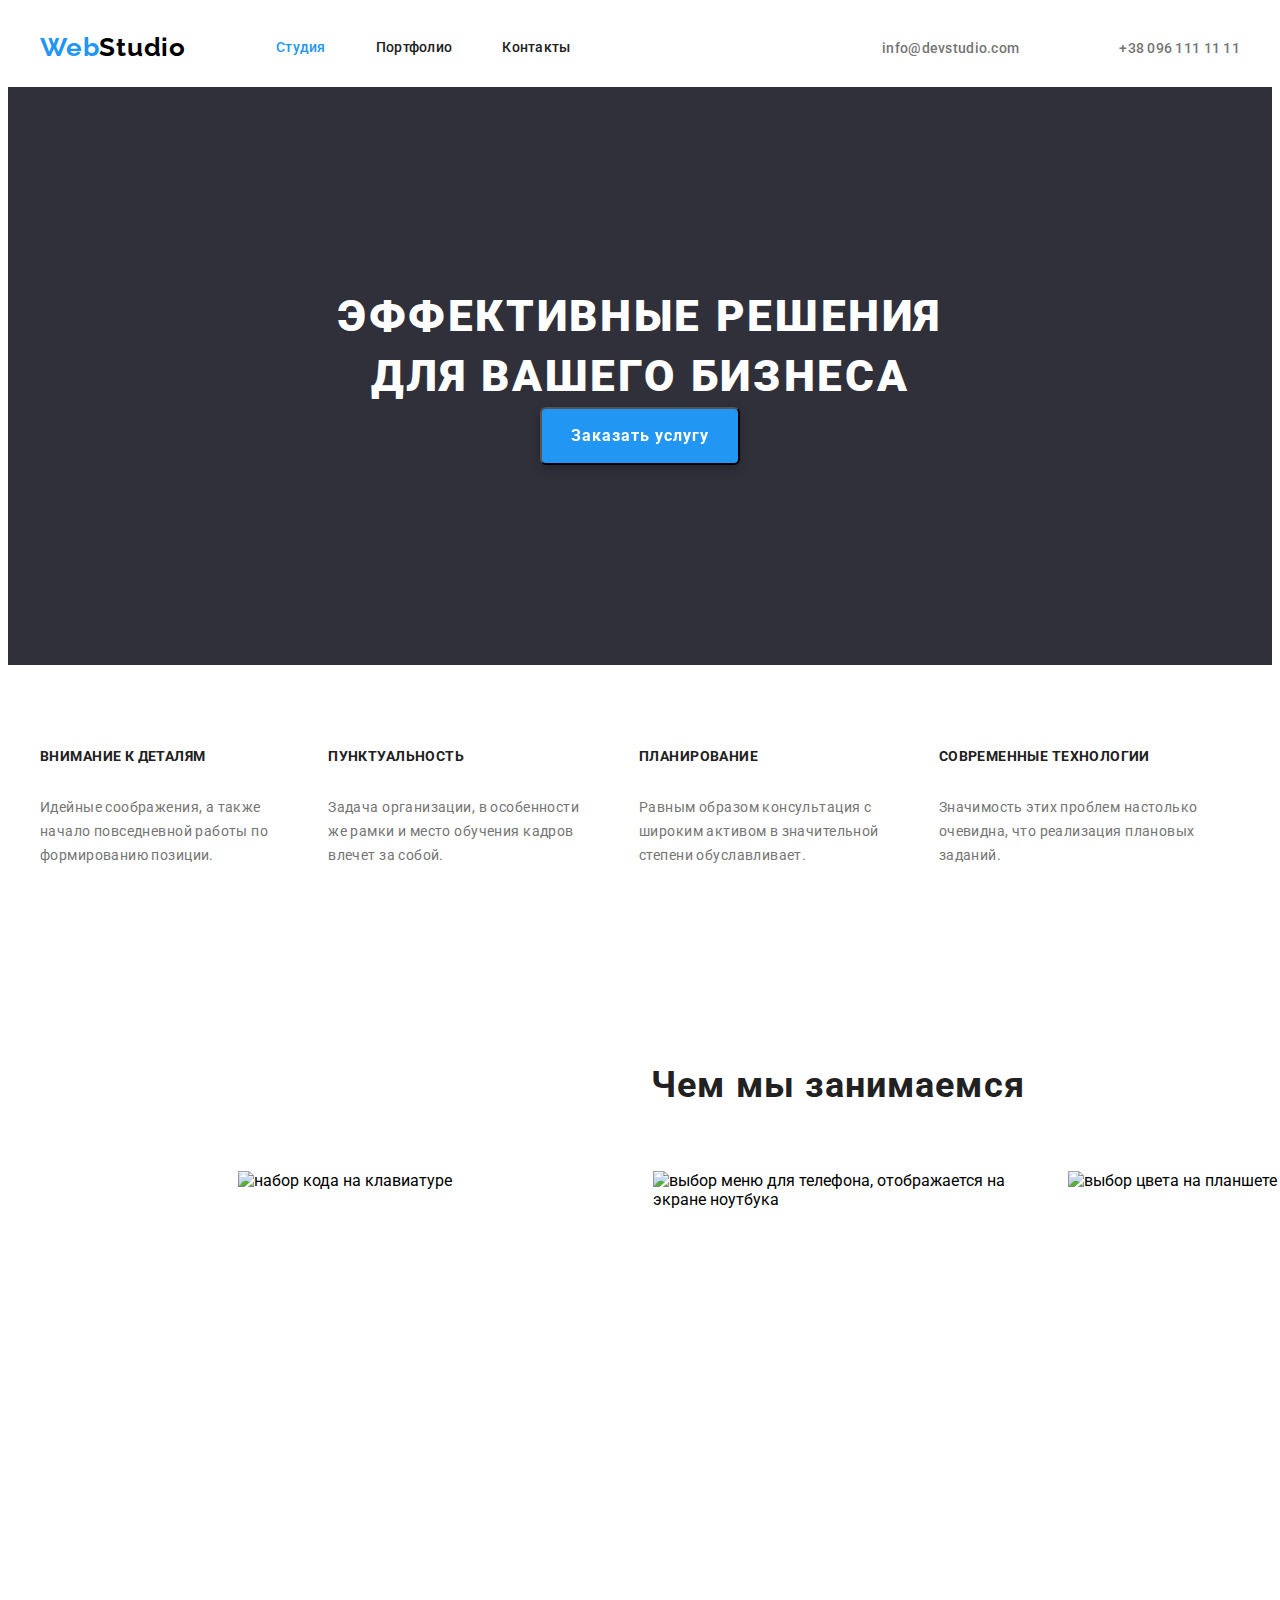
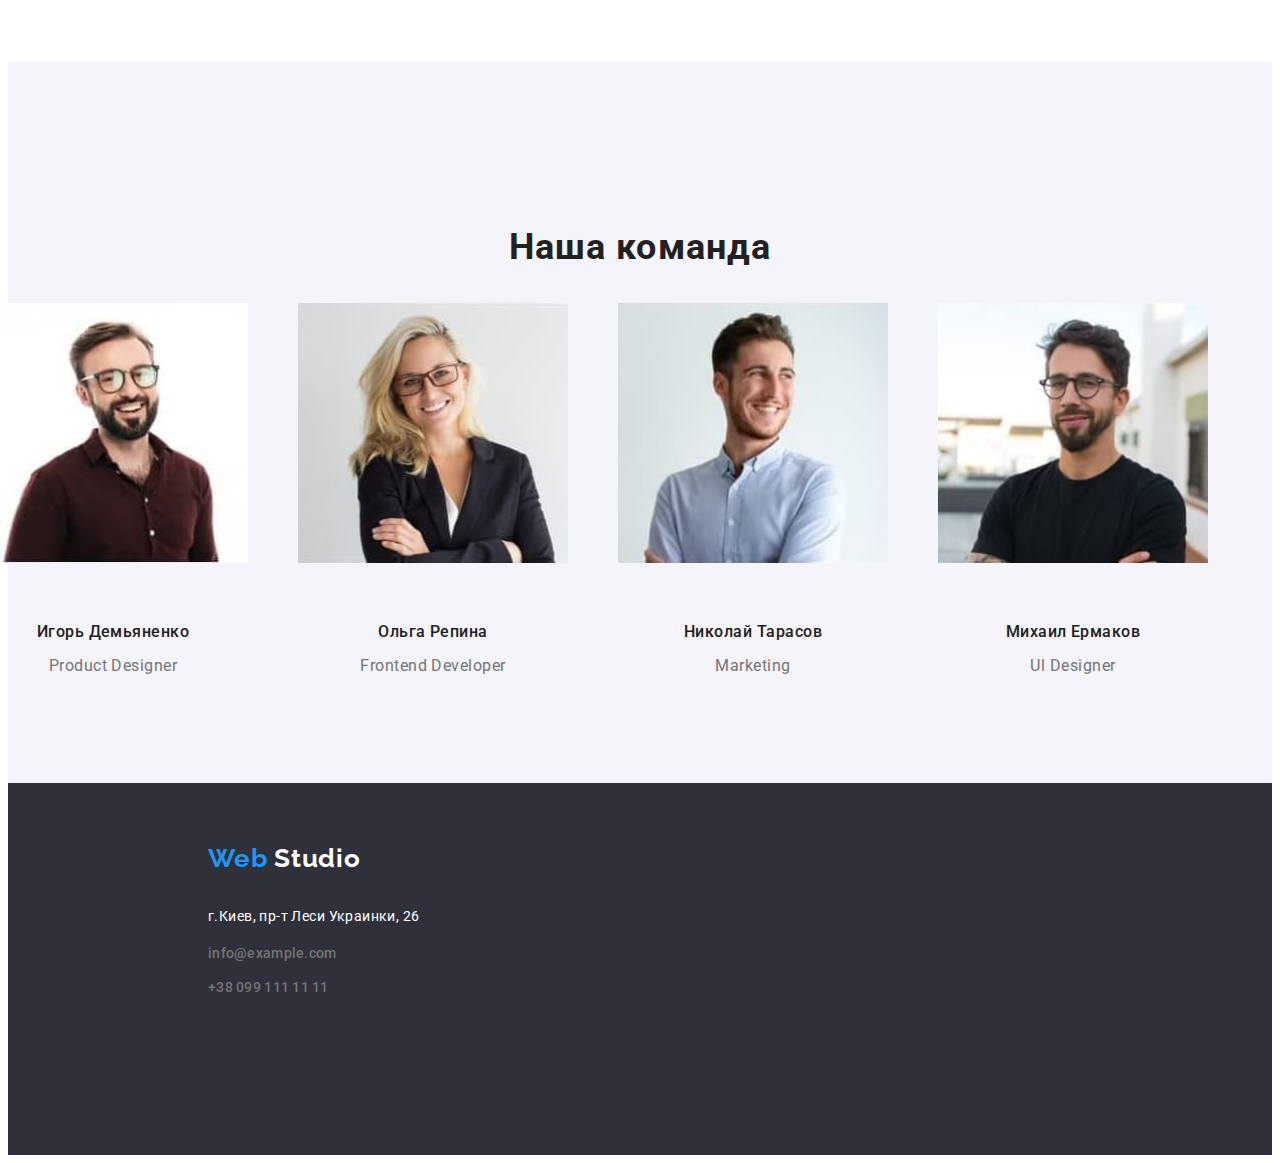
==== commit ed738a76: "team-portfolio-lists-cards" ====
--- a/index.html
+++ b/index.html
@@ -134,27 +134,35 @@
                     <li class="our-team-item">
                         <img src="./images/team_card_1.jpg" alt="Игорь Демьяненко Product Designer" width="270"
                             height="260">
-                        <h3 class="our-team-name">Игорь Демьяненко</h3>
-                        <p class="our-team-position" lang="en">Product Designer</p>
+                        <div class="our-team-card">
+                            <h3 class="our-team-name">Игорь Демьяненко</h3>
+                            <p class="our-team-position" lang="en">Product Designer</p>
+                        </div>
                     </li>
 
                     <li class="our-team-item">
                         <img src="./images/team_card_2.jpg" alt="Ольга Репина Frontend Developer" width="270"
                             height="260">
-                        <h3 class="our-team-name">Ольга Репина</h3>
-                        <p class="our-team-position" lang="en">Frontend Developer</p>
+                        <div class="our-team-card">
+                            <h3 class="our-team-name">Ольга Репина</h3>
+                            <p class="our-team-position" lang="en">Frontend Developer</p>
+                        </div>
                     </li>
 
                     <li class="our-team-item">
                         <img src="./images/team_card_3.jpg" alt="Николай Тарасов Marketing" width="270" height="260">
-                        <h3 class="our-team-name">Николай Тарасов</h3>
-                        <p class="our-team-position" lang="en">Marketing</p>
+                        <div class="our-team-card">
+                            <h3 class="our-team-name">Николай Тарасов</h3>
+                            <p class="our-team-position" lang="en">Marketing</p>
+                        </div>
                     </li>
 
                     <li class="our-team-item">
                         <img src="./images/team_card_4.jpg" alt="Михаил Ермаков Ul Designer" width="270" height="260">
-                        <h3 class="our-team-name">Михаил Ермаков</h3>
-                        <p class="our-team-position" lang="en">Ul Designer</p>
+                        <div class="our-team-card">
+                            <h3 class="our-team-name">Михаил Ермаков</h3>
+                            <p class="our-team-position" lang="en">Ul Designer</p>
+                        </div>
                     </li>
                 </ul>
             </div>
--- a/css/styles.css
+++ b/css/styles.css
@@ -29,6 +29,7 @@
 
 img {
 display: block;
+max-width: 100%;
 }
 
 .list{
@@ -78,7 +79,7 @@
 margin-right: 90px;
 }
 .logo-header-part-2{
-  color: #000000;
+color: #000000;
 }
 
 .menu-link{
@@ -261,6 +262,7 @@
 max-width: 1600px;
 height: 648px;
 padding-top: 64px;
+padding-bottom: 10px;
 }
 
 .our-team-all{
@@ -268,12 +270,10 @@
 margin-left: -30px;
 margin-top: -30px;
 }
-
-.our-team-item{
-flex-basis: calc ((100% - 120px) / 4);
-margin-left: 30px;
-margin-top: 30px;
-}
+.our-team-item:not(:last-child){
+margin-right: 50px;
+}
+
 .our-team-title{
 font-family: "Roboto", sans-serif;
 font-weight: bold;
@@ -307,6 +307,13 @@
 letter-spacing: 0.03em;
 color: #757575;
 margin-bottom: 30px;
+}
+
+.our-team-card{
+padding-top: 30px;
+padding-bottom: 30px;
+padding-left: 32px;
+padding-right: 32px;
 }
 /*=========== END TEAM =========*/
 
@@ -324,6 +331,7 @@
 padding-top: 60px;
 padding-bottom: 60px;
 }
+
 .logo-footer{
 padding-bottom: 30px;
 display: block;
@@ -338,7 +346,6 @@
 color: #FFFFFF;
 }
 .address-link{
-
 font-family: "Roboto", sans-serif;
 font-style: normal;
 font-weight: normal;
@@ -349,7 +356,6 @@
 margin-bottom: 15px;
 }
 .mail-link{
-
 font-family: "Roboto", sans-serif;
 font-weight: 500;
 font-style: normal;
@@ -376,7 +382,6 @@
 .tel-link:focus{
 color: #2196F3; 
 }
-
 .menu-footer-item{
 margin-bottom: 15px;
 }
@@ -386,17 +391,14 @@
 .portfolio-projects{
 max-width: 1600px;
 }
-
 .portfolio-buttons{
 padding-top: 92px;
 padding-bottom: 50px;
-align-items: center;
 }
 .portfolio-buttons-all{
 display: flex;
-padding-left: 496px;
-}
-
+justify-content: center;
+}
 .porfolio-buttons-item{
 background-color: #f5f4fa;
 font-family: Roboto;
@@ -408,6 +410,9 @@
 letter-spacing: 0.03em;
 color: #212121;
 cursor: pointer;
+margin-right: 5px;
+}
+.porfolio-buttons-item:not(:last-child){
 margin-right: 5px;
 }
 .porfolio-buttons-item.current{
@@ -443,6 +448,7 @@
 
 .portfolio-projects-all{
 display: flex;
+flex-wrap: wrap;
 margin-left: -30px;
 margin-top: -30px;
 }
@@ -453,5 +459,12 @@
 margin-top: 30px;
 }
 
-
+.portfolio-text{
+padding-top: 20px;
+padding-bottom: 20px;
+padding-left: 24px;
+padding-right: 24px;
+border: 1px solid #757575;
+border-top: none;
+}
 /*=========== END PORTFOLIO =========*/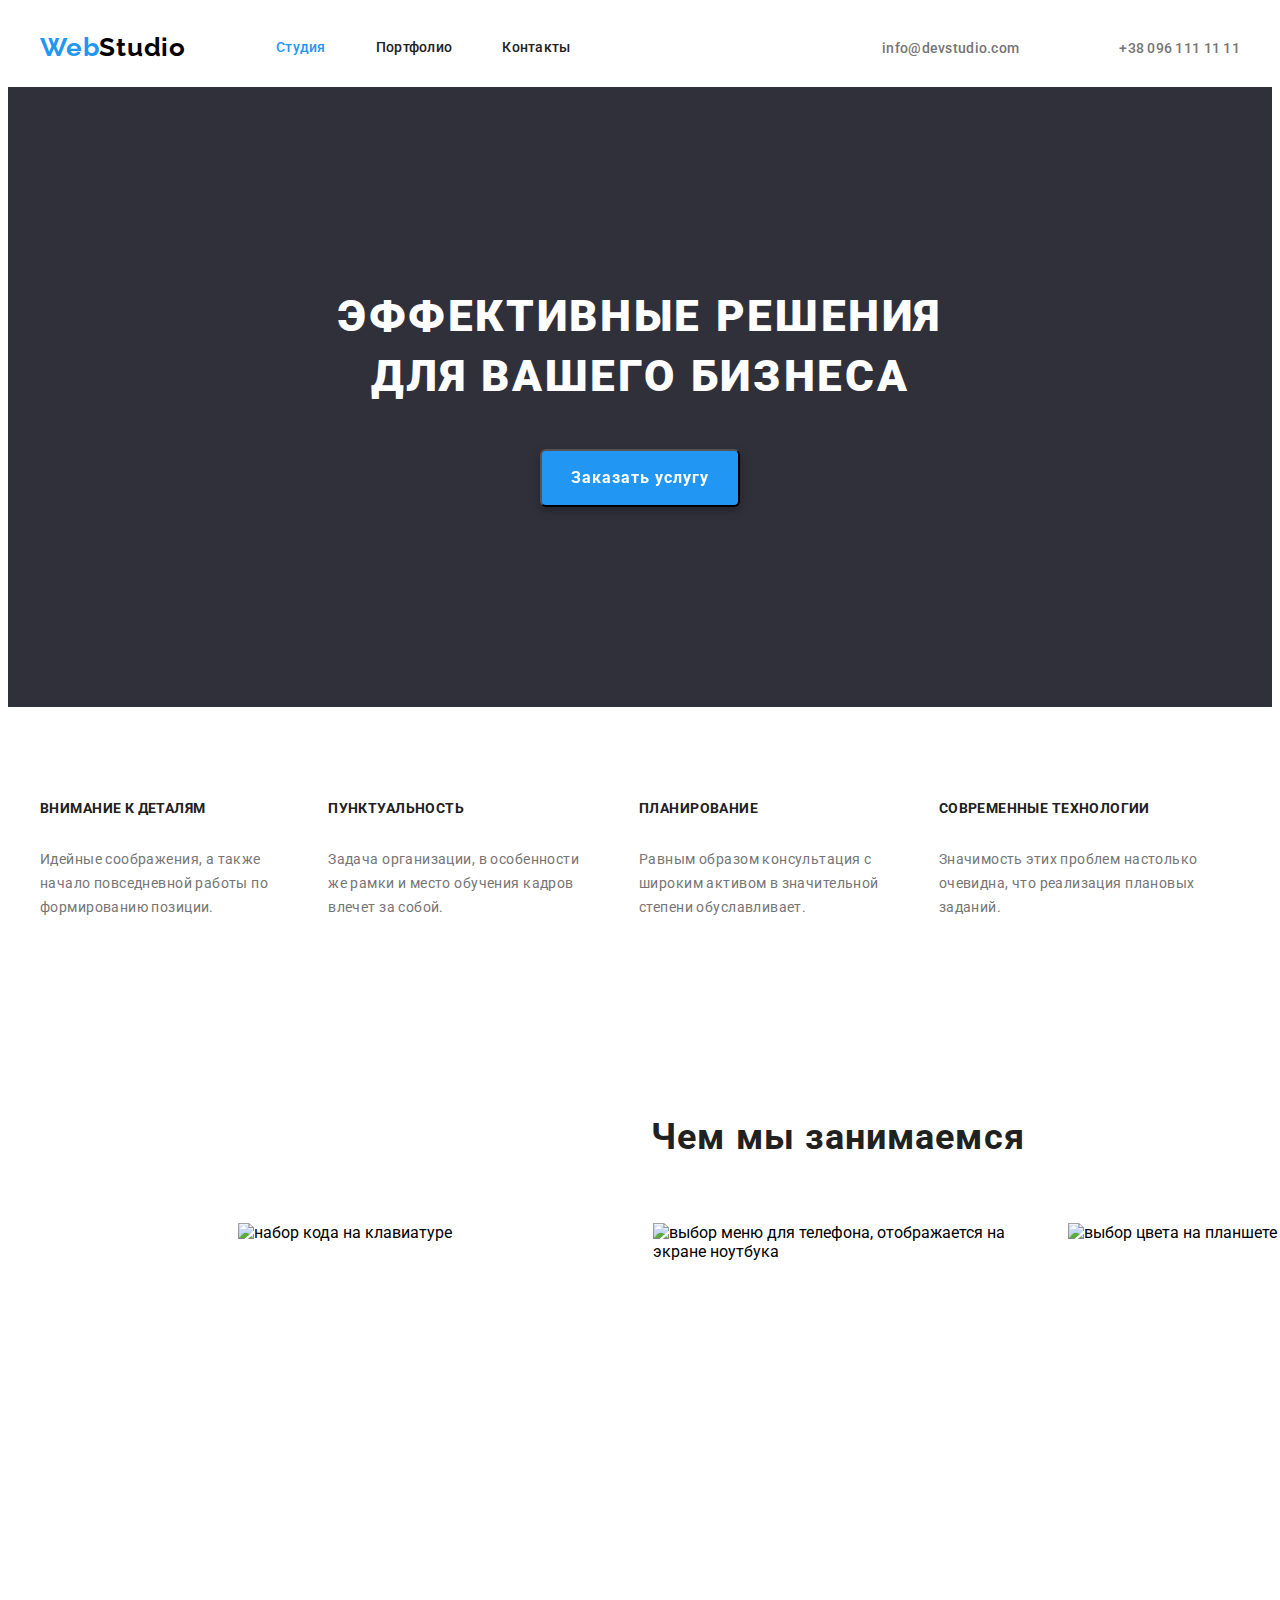
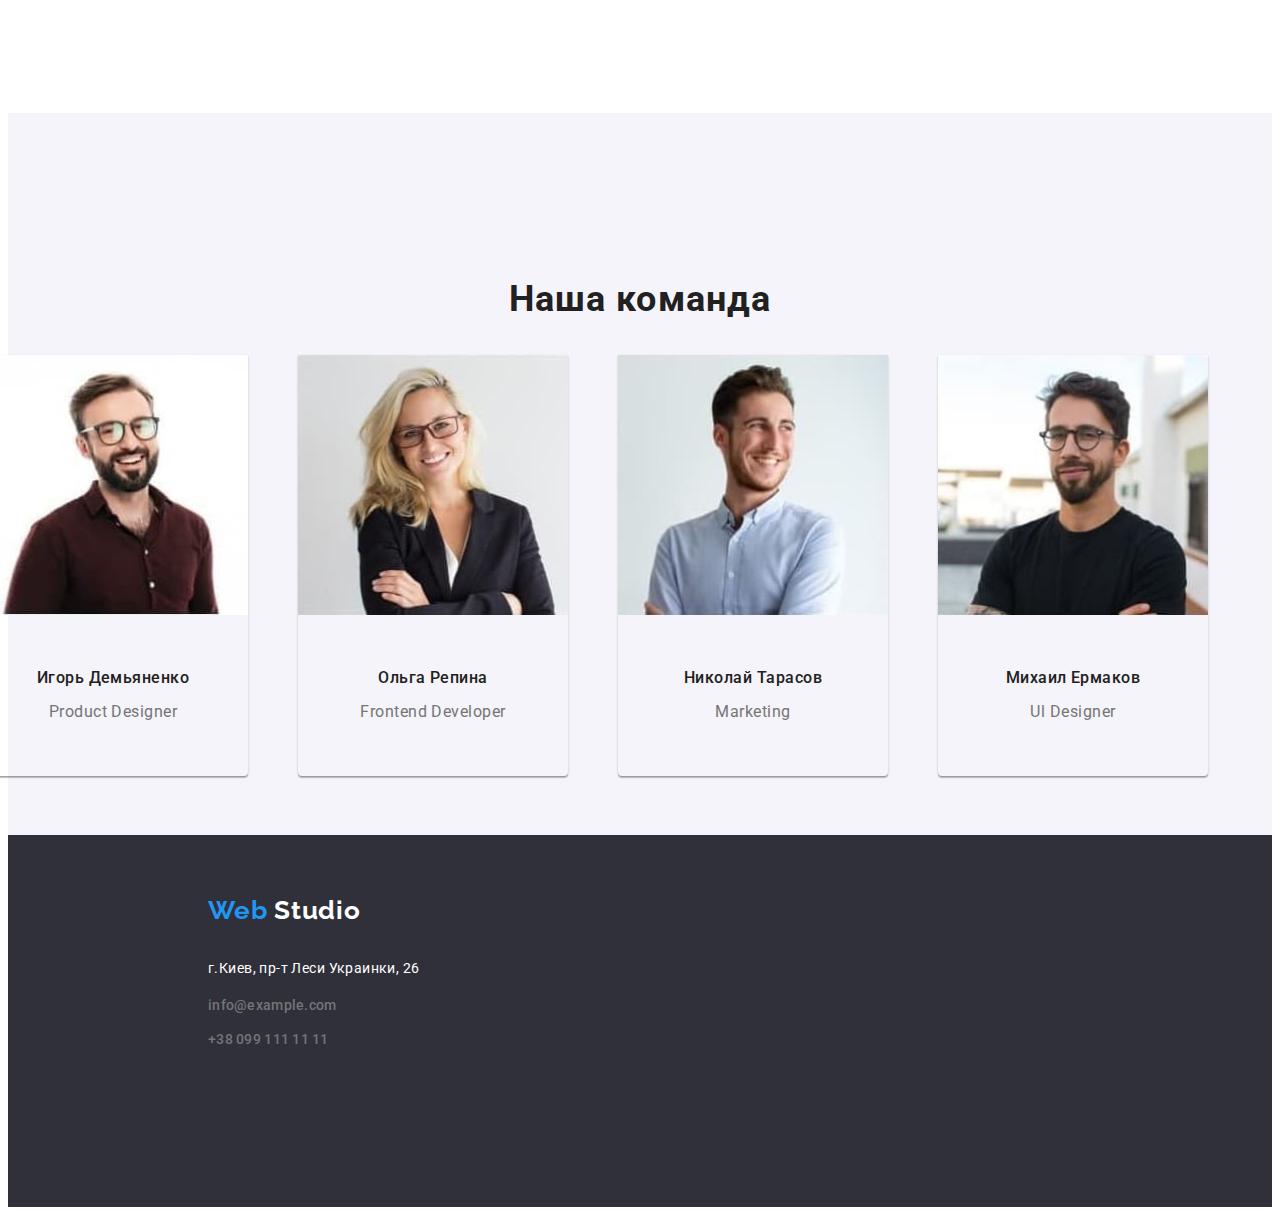
==== commit 17ec7de8: "almost-done" ====
--- a/index.html
+++ b/index.html
@@ -132,36 +132,46 @@
                 <h2 class="our-team-title">Наша команда</h2>
                 <ul class="our-team-all list">
                     <li class="our-team-item">
-                        <img src="./images/team_card_1.jpg" alt="Игорь Демьяненко Product Designer" width="270"
-                            height="260">
-                        <div class="our-team-card">
-                            <h3 class="our-team-name">Игорь Демьяненко</h3>
-                            <p class="our-team-position" lang="en">Product Designer</p>
-                        </div>
-                    </li>
-
-                    <li class="our-team-item">
-                        <img src="./images/team_card_2.jpg" alt="Ольга Репина Frontend Developer" width="270"
-                            height="260">
-                        <div class="our-team-card">
-                            <h3 class="our-team-name">Ольга Репина</h3>
-                            <p class="our-team-position" lang="en">Frontend Developer</p>
-                        </div>
-                    </li>
-
-                    <li class="our-team-item">
-                        <img src="./images/team_card_3.jpg" alt="Николай Тарасов Marketing" width="270" height="260">
-                        <div class="our-team-card">
-                            <h3 class="our-team-name">Николай Тарасов</h3>
-                            <p class="our-team-position" lang="en">Marketing</p>
-                        </div>
-                    </li>
-
-                    <li class="our-team-item">
-                        <img src="./images/team_card_4.jpg" alt="Михаил Ермаков Ul Designer" width="270" height="260">
-                        <div class="our-team-card">
-                            <h3 class="our-team-name">Михаил Ермаков</h3>
-                            <p class="our-team-position" lang="en">Ul Designer</p>
+                        <div class="our-team-card">
+                            <img src="./images/team_card_1.jpg" alt="Игорь Демьяненко Product Designer" width="270"
+                                height="260">
+                            <div class="our-team-text">
+                                <h3 class="our-team-name">Игорь Демьяненко</h3>
+                                <p class="our-team-position" lang="en">Product Designer</p>
+                            </div>
+                        </div>
+                    </li>
+
+                    <li class="our-team-item">
+                        <div class="our-team-card">
+                            <img src="./images/team_card_2.jpg" alt="Ольга Репина Frontend Developer" width="270"
+                                height="260">
+                            <div class="our-team-text">
+                                <h3 class="our-team-name">Ольга Репина</h3>
+                                <p class="our-team-position" lang="en">Frontend Developer</p>
+                            </div>
+                        </div>
+                    </li>
+
+                    <li class="our-team-item">
+                        <div class="our-team-card">
+                            <img src="./images/team_card_3.jpg" alt="Николай Тарасов Marketing" width="270"
+                                height="260">
+                            <div class="our-team-text">
+                                <h3 class="our-team-name">Николай Тарасов</h3>
+                                <p class="our-team-position" lang="en">Marketing</p>
+                            </div>
+                        </div>
+                    </li>
+
+                    <li class="our-team-item">
+                        <div class="our-team-card">
+                            <img src="./images/team_card_4.jpg" alt="Михаил Ермаков Ul Designer" width="270"
+                                height="260">
+                            <div class="our-team-text">
+                                <h3 class="our-team-name">Михаил Ермаков</h3>
+                                <p class="our-team-position" lang="en">Ul Designer</p>
+                            </div>
                         </div>
                     </li>
                 </ul>
@@ -172,14 +182,15 @@
     <!--FOOTER-->
     <footer class="page-footer">
         <div class="container footer-container">
-            <a class="logo-footer link" href="./index.html">Web <span class="logo-footer-part-2"> Studio </span> </a>
-
+            <a class="logo-footer link" href="./index.html">Web <span class="logo-footer-part-2"> Studio </span>
+            </a>
             <address>
                 <ul class="menu-footer list">
                     <li class="menu-footer-item">
                         <a class="address-link link" href="https://goo.gl/maps/Fgwvw3FV3BkWmxrF7" target="blank"
                             rel="noopener noreferrer">
-                            г.Киев, пр-т Леси Украинки, 26 </a>
+                            г.Киев, пр-т Леси Украинки, 26
+                        </a>
                     </li>
 
                     <li class="menu-footer-item">
--- a/css/styles.css
+++ b/css/styles.css
@@ -50,24 +50,19 @@
 /*=========== HEADER =========*/
 body {
 font-family: "Roboto", sans-serif;
-max-width: 1600px;
-}
+max-width: 1600px;}
 
 .page-header{
 padding-top: 24px;
-padding-bottom: 24px;
-}
+padding-bottom: 24px;}
 
 .header-container{
 display: flex;
-align-items: center;
-
-}
+align-items: center;}
 
 .navigation{
 display: flex;
-align-items: center;
-}
+align-items: center;}
 
 .logo{
 font-family: "Raleway", sans-serif;
@@ -81,7 +76,6 @@
 .logo-header-part-2{
 color: #000000;
 }
-
 .menu-link{
 font-family: "Roboto", sans-serif;
 font-weight: 500;
@@ -90,31 +84,25 @@
 letter-spacing: 0.02em;
 color: #212121;
 }
-
 .menu-link.current {
 color: #2196F3;
 }
-
 .menu-link:hover,
 .menu-link:focus {
 color: #2196F3;
 }
-
 .menu-link{
 display: flex;
 align-items: center;
 }
-
 .menu-list{
 display: flex;
 align-items: center;
 margin-left: auto;
 } 
-
 .menu-item:not(:last-child){
 margin-right: 50px;
 }
-
 .mail-link{
 font-family: "Roboto", sans-serif;
 font-weight: 500;
@@ -124,12 +112,10 @@
 color: #757575;
 margin-right: 50px;
 }
-
 .mail-link:hover,
 .mail-link:focus{
 color: #2196F3;
 }
-
 .tel-link{
 font-family: "Roboto", sans-serif;
 font-weight: 500;
@@ -138,7 +124,6 @@
 letter-spacing: 0.02em;
 color: #757575;
 }
-
 .tel-link:hover,
 .tel-link:focus{
 color: #2196F3; 
@@ -153,12 +138,12 @@
 text-align: center;
 padding-top: 200px;
 padding-bottom: 200px;
-max-width: 1600px;}
-
+max-width: 1600px;
+}
 .hero-title{
 width: 696px;
 margin: 0 auto;
-margin-bottom: ;
+margin-bottom: 42px;
 font-weight: 900;
 font-size: 44px;
 line-height: 1.36;
@@ -179,6 +164,7 @@
 width: 200px;
 padding: 12px 0;
 border-radius: 6px;
+
 filter: drop-shadow(0px 4px 4px rgba(0, 0, 0, 0.25));
 }
 /*=========== END HERO =========*/
@@ -187,11 +173,10 @@
 
 /*=========== FEATURES =========*/
 .our-features{
-padding-top: 84px;
+padding-top: 94px;
 padding-bottom: 94px;
 max-width: 1600px;
 } 
-
 .our-features-all{
 display: flex;
 margin-top: -30px;
@@ -214,7 +199,6 @@
 margin-top: 30px;
 margin-left: 30px;
 }
-
 .our-features-description{
 font-family: "Roboto", sans-serif;
 font-size: 14px;
@@ -225,7 +209,6 @@
 margin-top: 30px;
 margin-left: 30px;
 }
-
 /*=========== END FEATURES =========*/
 
 
@@ -236,12 +219,11 @@
 margin-right: 215px;
 margin-left: 215px;
 }
-
 .what-we-do-all{
 display: flex;
 flex-wrap: wrap;
-justify-content: space-between;}
-
+justify-content: space-between;
+}
 .what-we-do-title{
 font-family: "Roboto", sans-serif;
 font-weight: bold;
@@ -264,7 +246,6 @@
 padding-top: 64px;
 padding-bottom: 10px;
 }
-
 .our-team-all{
 display: flex;
 margin-left: -30px;
@@ -273,7 +254,6 @@
 .our-team-item:not(:last-child){
 margin-right: 50px;
 }
-
 .our-team-title{
 font-family: "Roboto", sans-serif;
 font-weight: bold;
@@ -284,7 +264,6 @@
 color: #212121;
 margin-top: 92px;
 margin-bottom: 56px;
-
 }
 .our-team-name{
 font-family: "Roboto", sans-serif;
@@ -297,7 +276,6 @@
 margin-top: 30px;
 margin-bottom: 15px;
 }
-
 .our-team-position{
 font-family: "Roboto", sans-serif;
 font-weight: normal;
@@ -308,12 +286,17 @@
 color: #757575;
 margin-bottom: 30px;
 }
-
+.our-team-text{
+flex-basis: calc ((100% - 120px) / 4);
+padding-top: 24px;
+padding-bottom: 24px;
+padding-left: 58px;
+padding-right: 58px;
+border-top: none;
+}
 .our-team-card{
-padding-top: 30px;
-padding-bottom: 30px;
-padding-left: 32px;
-padding-right: 32px;
+box-shadow: 0px 1px 3px rgba(0, 0, 0, 0.12), 0px 1px 1px rgba(0, 0, 0, 0.14), 0px 2px 1px rgba(0, 0, 0, 0.2);
+border-radius: 0px 0px 4px 4px;
 }
 /*=========== END TEAM =========*/
 
@@ -331,7 +314,6 @@
 padding-top: 60px;
 padding-bottom: 60px;
 }
-
 .logo-footer{
 padding-bottom: 30px;
 display: block;
@@ -390,6 +372,7 @@
 /*=========== PORTFOLIO =========*/
 .portfolio-projects{
 max-width: 1600px;
+padding-bottom: 95px;
 }
 .portfolio-buttons{
 padding-top: 92px;
@@ -411,6 +394,8 @@
 color: #212121;
 cursor: pointer;
 margin-right: 5px;
+border: #EEEEEE;
+border-radius: 0px 0px 4px 4px;
 }
 .porfolio-buttons-item:not(:last-child){
 margin-right: 5px;
@@ -441,30 +426,26 @@
 letter-spacing: 0.03em;
 color: #757575;
 }
-
 .portfolio-projects{
 margin-left: 215px;
 }
-
 .portfolio-projects-all{
 display: flex;
 flex-wrap: wrap;
 margin-left: -30px;
 margin-top: -30px;
 }
-
 .portfolio-projects-item{
 flex-basis: calc ((100% - 90px) / 3);
 margin-left: 30px;
 margin-top: 30px;
 }
-
 .portfolio-text{
 padding-top: 20px;
 padding-bottom: 20px;
 padding-left: 24px;
 padding-right: 24px;
-border: 1px solid #757575;
+border: 1px solid #EEEEEE;
 border-top: none;
 }
 /*=========== END PORTFOLIO =========*/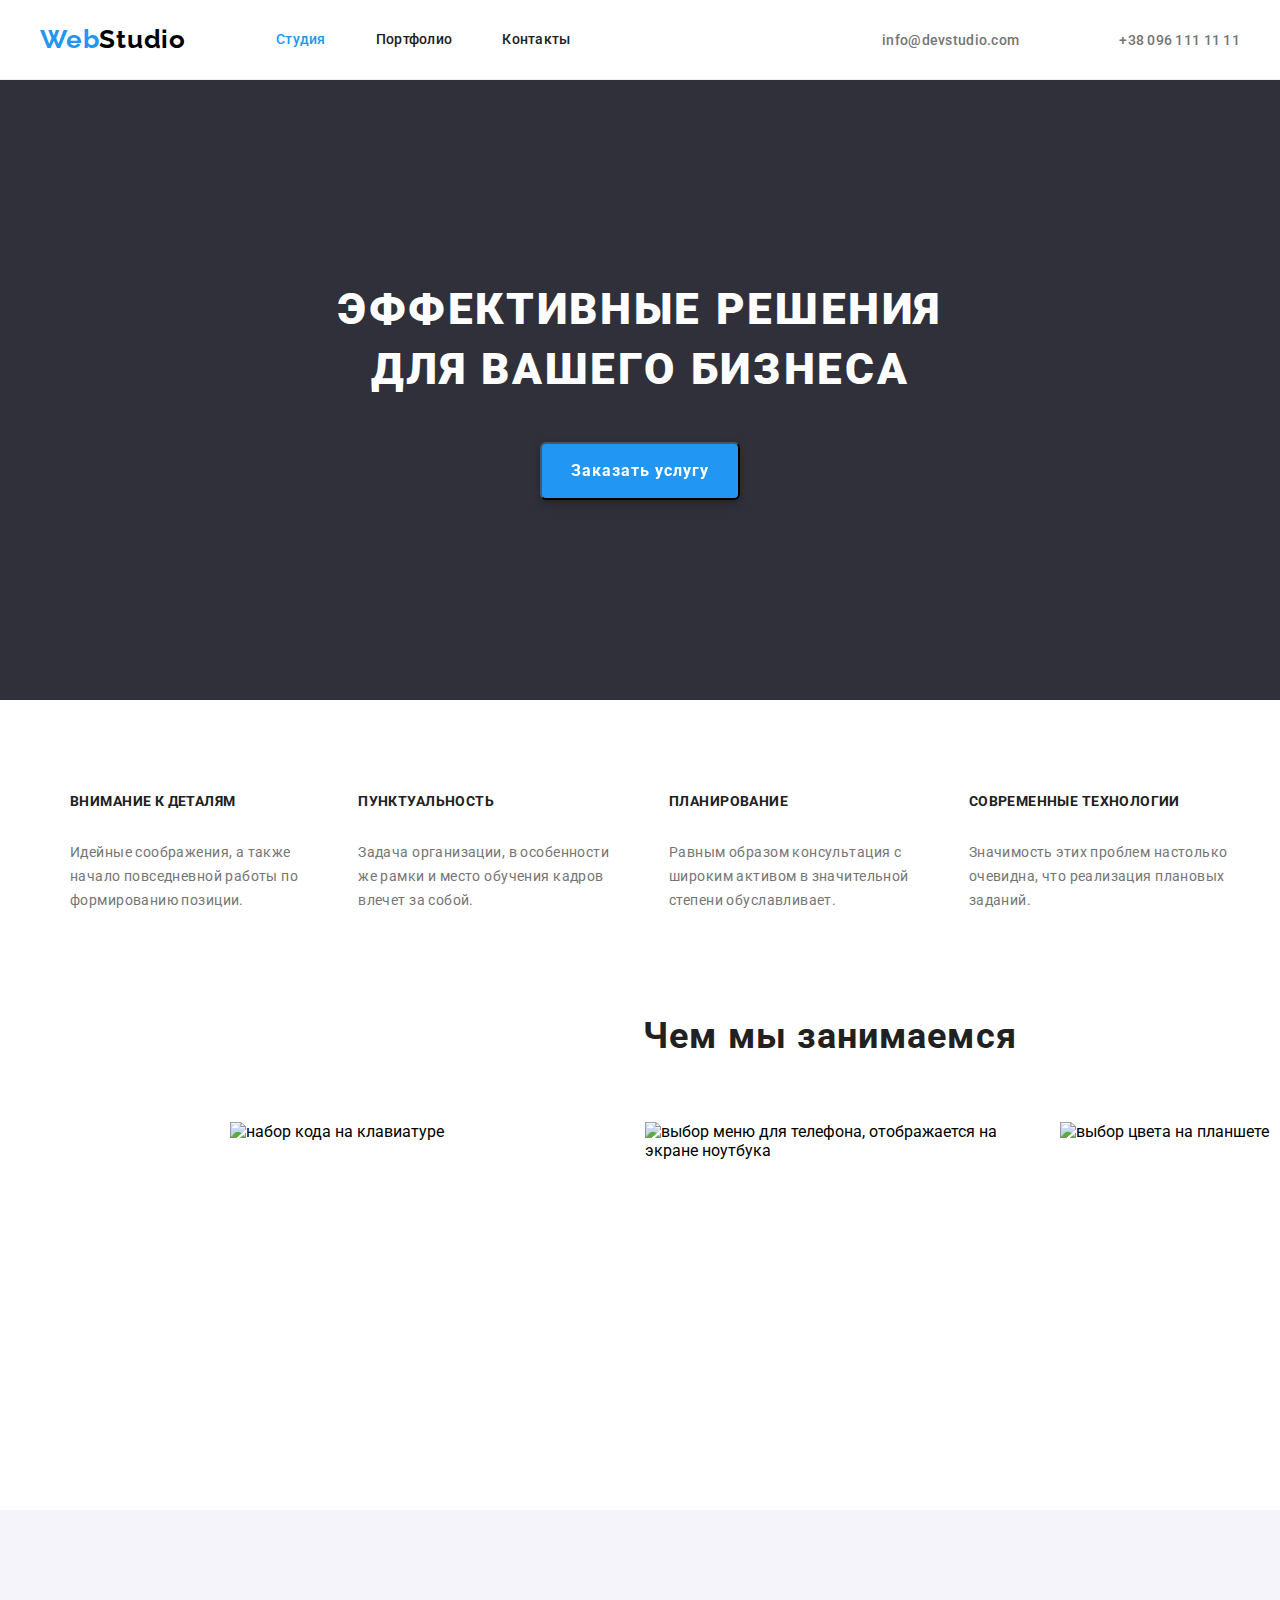
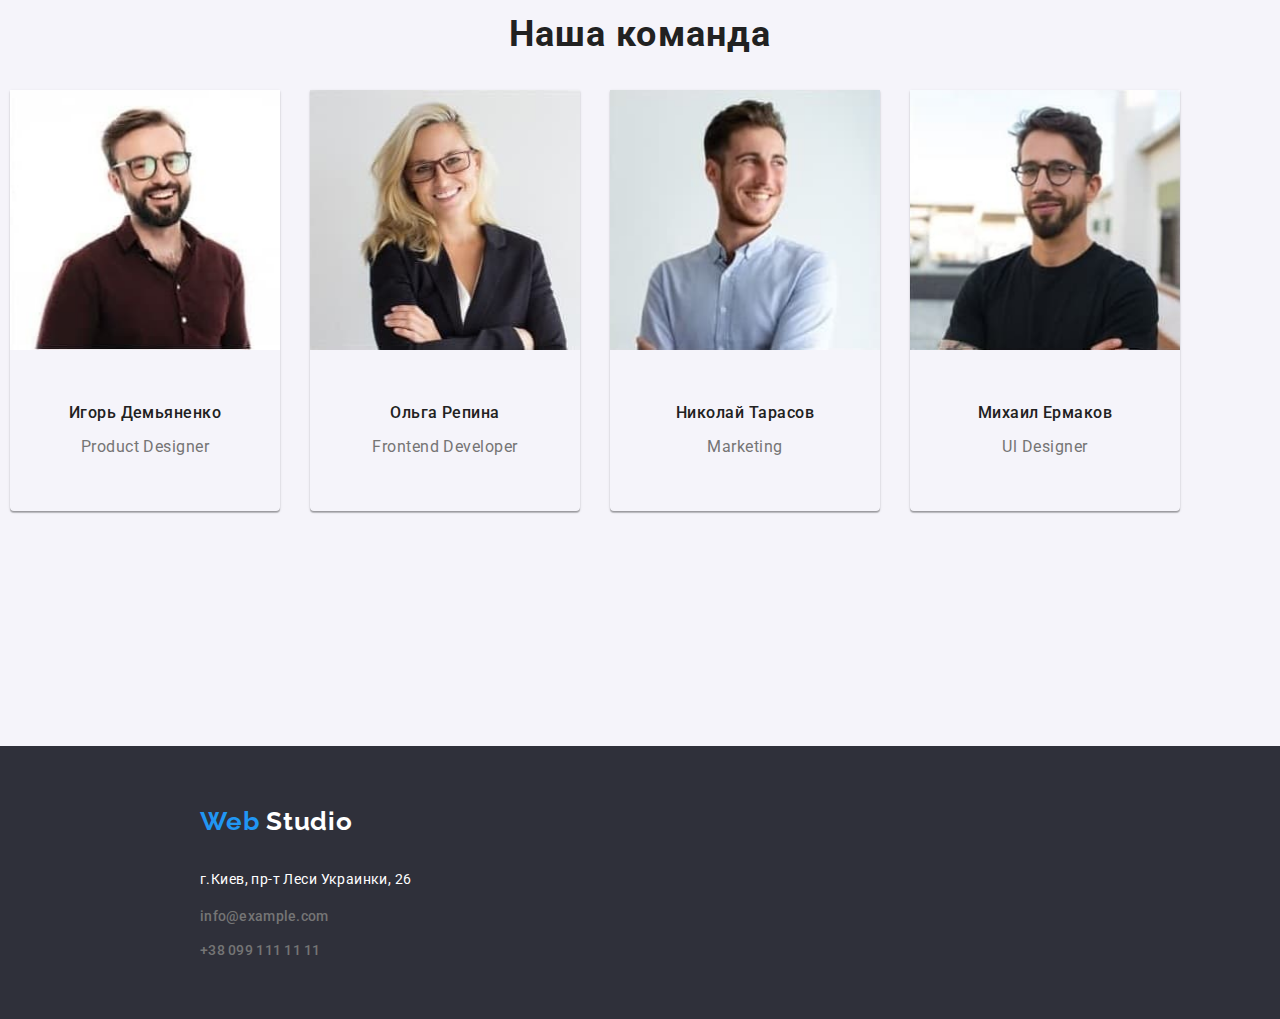
==== commit 253b4f77: "the-last-version" ====
--- a/index.html
+++ b/index.html
@@ -130,51 +130,54 @@
         <section class="our-team">
             <div class="our-team-container">
                 <h2 class="our-team-title">Наша команда</h2>
-                <ul class="our-team-all list">
-                    <li class="our-team-item">
-                        <div class="our-team-card">
-                            <img src="./images/team_card_1.jpg" alt="Игорь Демьяненко Product Designer" width="270"
-                                height="260">
-                            <div class="our-team-text">
-                                <h3 class="our-team-name">Игорь Демьяненко</h3>
-                                <p class="our-team-position" lang="en">Product Designer</p>
-                            </div>
-                        </div>
-                    </li>
-
-                    <li class="our-team-item">
-                        <div class="our-team-card">
-                            <img src="./images/team_card_2.jpg" alt="Ольга Репина Frontend Developer" width="270"
-                                height="260">
-                            <div class="our-team-text">
-                                <h3 class="our-team-name">Ольга Репина</h3>
-                                <p class="our-team-position" lang="en">Frontend Developer</p>
-                            </div>
-                        </div>
-                    </li>
-
-                    <li class="our-team-item">
-                        <div class="our-team-card">
-                            <img src="./images/team_card_3.jpg" alt="Николай Тарасов Marketing" width="270"
-                                height="260">
-                            <div class="our-team-text">
-                                <h3 class="our-team-name">Николай Тарасов</h3>
-                                <p class="our-team-position" lang="en">Marketing</p>
-                            </div>
-                        </div>
-                    </li>
-
-                    <li class="our-team-item">
-                        <div class="our-team-card">
-                            <img src="./images/team_card_4.jpg" alt="Михаил Ермаков Ul Designer" width="270"
-                                height="260">
-                            <div class="our-team-text">
-                                <h3 class="our-team-name">Михаил Ермаков</h3>
-                                <p class="our-team-position" lang="en">Ul Designer</p>
-                            </div>
-                        </div>
-                    </li>
-                </ul>
+                <div class="container">
+
+                    <ul class="our-team-all list">
+                        <li class="our-team-item">
+                            <div class="our-team-card">
+                                <img src="./images/team_card_1.jpg" alt="Игорь Демьяненко Product Designer" width="270"
+                                    height="260">
+                                <div class="our-team-text">
+                                    <h3 class="our-team-name">Игорь Демьяненко</h3>
+                                    <p class="our-team-position" lang="en">Product Designer</p>
+                                </div>
+                            </div>
+                        </li>
+
+                        <li class="our-team-item">
+                            <div class="our-team-card">
+                                <img src="./images/team_card_2.jpg" alt="Ольга Репина Frontend Developer" width="270"
+                                    height="260">
+                                <div class="our-team-text">
+                                    <h3 class="our-team-name">Ольга Репина</h3>
+                                    <p class="our-team-position" lang="en">Frontend Developer</p>
+                                </div>
+                            </div>
+                        </li>
+
+                        <li class="our-team-item">
+                            <div class="our-team-card">
+                                <img src="./images/team_card_3.jpg" alt="Николай Тарасов Marketing" width="270"
+                                    height="260">
+                                <div class="our-team-text">
+                                    <h3 class="our-team-name">Николай Тарасов</h3>
+                                    <p class="our-team-position" lang="en">Marketing</p>
+                                </div>
+                            </div>
+                        </li>
+
+                        <li class="our-team-item">
+                            <div class="our-team-card">
+                                <img src="./images/team_card_4.jpg" alt="Михаил Ермаков Ul Designer" width="270"
+                                    height="260">
+                                <div class="our-team-text">
+                                    <h3 class="our-team-name">Михаил Ермаков</h3>
+                                    <p class="our-team-position" lang="en">Ul Designer</p>
+                                </div>
+                            </div>
+                        </li>
+                    </ul>
+                </div>
             </div>
         </section>
     </main>
--- a/css/styles.css
+++ b/css/styles.css
@@ -50,20 +50,22 @@
 /*=========== HEADER =========*/
 body {
 font-family: "Roboto", sans-serif;
-max-width: 1600px;}
-
+max-width: 1600px;
+margin: 0;
+}
 .page-header{
 padding-top: 24px;
-padding-bottom: 24px;}
-
+padding-bottom: 24px;
+border-bottom: 1px solid #EEEEEE;
+}
 .header-container{
 display: flex;
-align-items: center;}
-
+align-items: center;
+}
 .navigation{
 display: flex;
-align-items: center;}
-
+align-items: center;
+}
 .logo{
 font-family: "Raleway", sans-serif;
 font-weight: bold;
@@ -179,8 +181,6 @@
 } 
 .our-features-all{
 display: flex;
-margin-top: -30px;
-margin-left: -30px;
 }
 .our-features-item{
 display: list-item;
@@ -196,7 +196,6 @@
 letter-spacing: 0.03em;
 text-transform: uppercase;
 color: #212121;
-margin-top: 30px;
 margin-left: 30px;
 }
 .our-features-description{
@@ -214,8 +213,7 @@
 
 /*=========== WHAT WE DO =========*/
 .what-we-do-container{
-padding-top: 94px;
-padding-bottom: 196px;
+padding-bottom: 94px;
 margin-right: 215px;
 margin-left: 215px;
 }
@@ -243,8 +241,8 @@
 text-align: center;
 max-width: 1600px;
 height: 648px;
-padding-top: 64px;
-padding-bottom: 10px;
+padding-top: 94px;
+padding-bottom: 94px;
 }
 .our-team-all{
 display: flex;
@@ -252,7 +250,7 @@
 margin-top: -30px;
 }
 .our-team-item:not(:last-child){
-margin-right: 50px;
+margin-right: 30px;
 }
 .our-team-title{
 font-family: "Roboto", sans-serif;
@@ -262,7 +260,6 @@
 text-align: center;
 letter-spacing: 0.03em;
 color: #212121;
-margin-top: 92px;
 margin-bottom: 56px;
 }
 .our-team-name{
@@ -305,14 +302,12 @@
 .page-footer{
 background-color: #2F303A;
 max-width: 1600px;
+padding-top: 60px;
+padding-bottom: 60px;
 }
 .footer-container{
 align-items: center;
-height: 252px;
-width: 1600px;
 padding-left: 200px;
-padding-top: 60px;
-padding-bottom: 60px;
 }
 .logo-footer{
 padding-bottom: 30px;
@@ -364,9 +359,10 @@
 .tel-link:focus{
 color: #2196F3; 
 }
-.menu-footer-item{
+.menu-footer-item:not(:last-child){
 margin-bottom: 15px;
 }
+
 /*=========== END FOOTER =========*/
 
 /*=========== PORTFOLIO =========*/
@@ -395,7 +391,7 @@
 cursor: pointer;
 margin-right: 5px;
 border: #EEEEEE;
-border-radius: 0px 0px 4px 4px;
+border-radius: 4px 4px 4px 4px;
 }
 .porfolio-buttons-item:not(:last-child){
 margin-right: 5px;
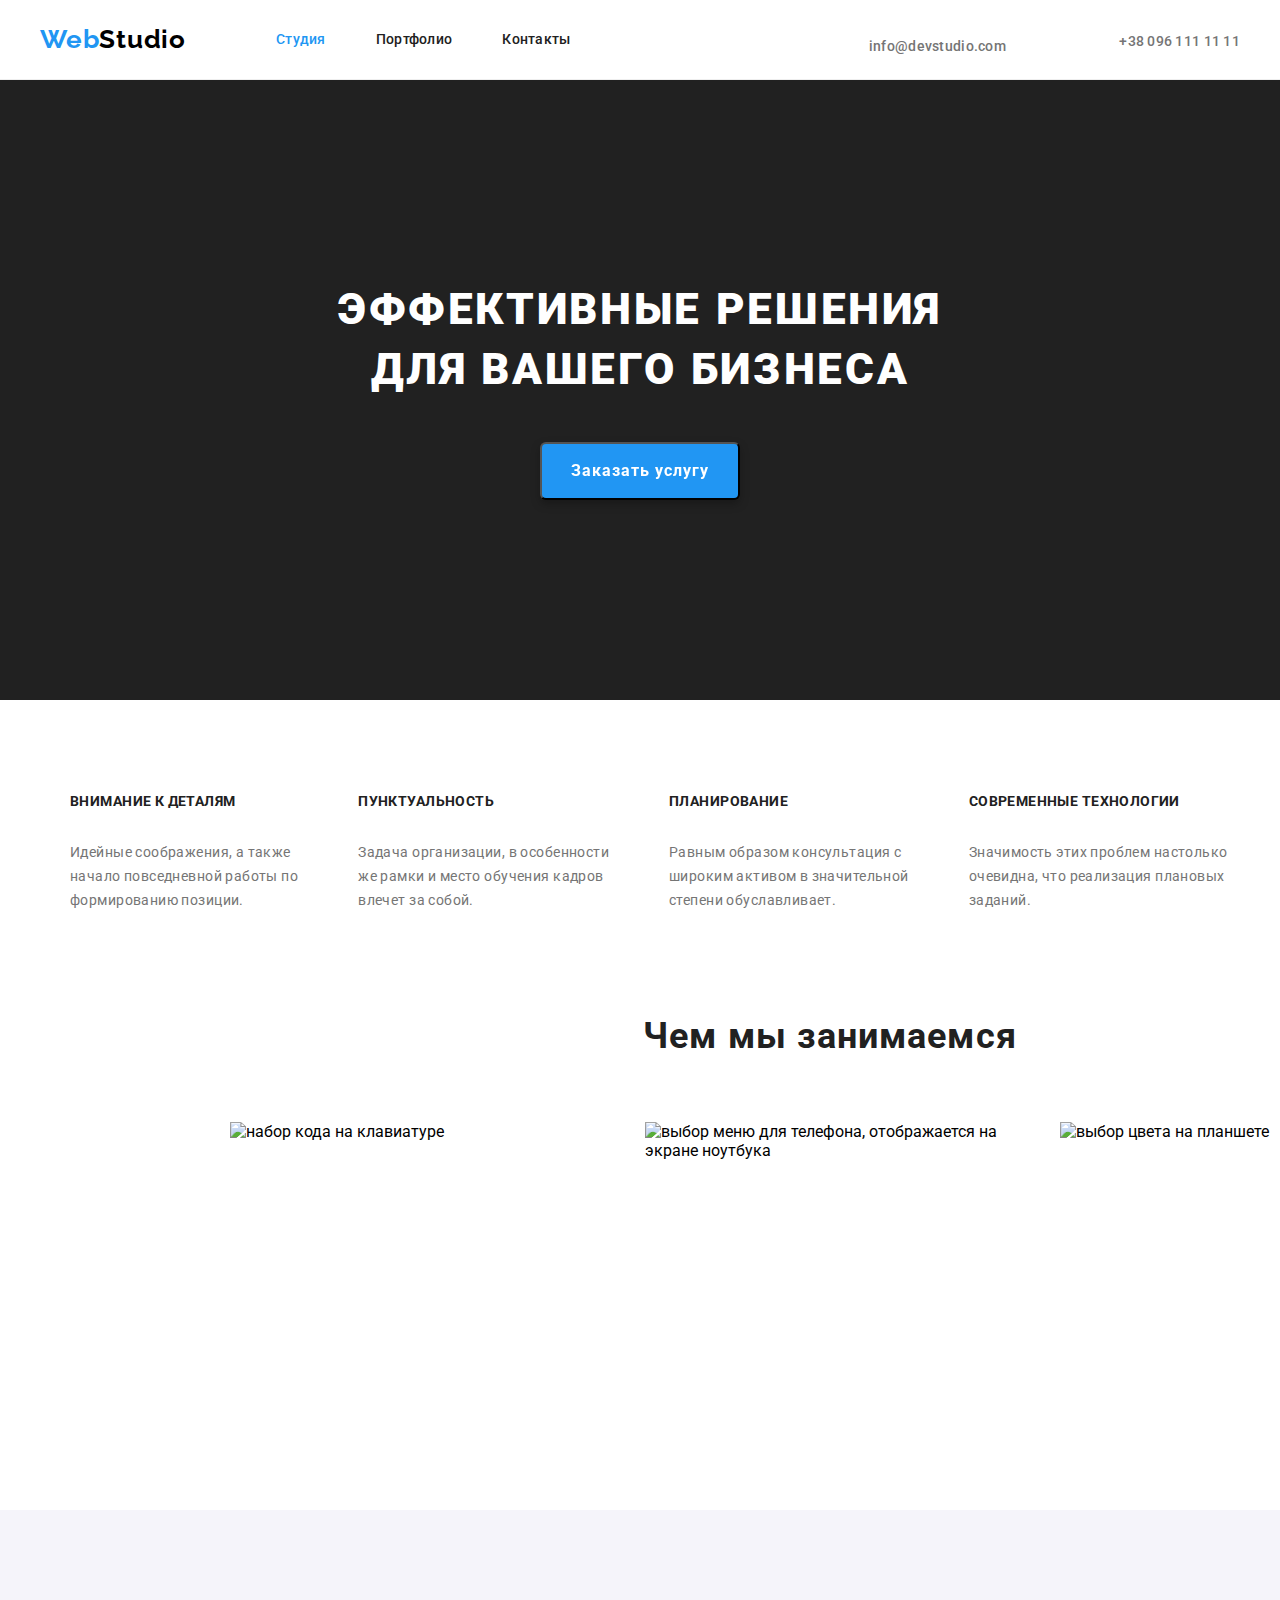
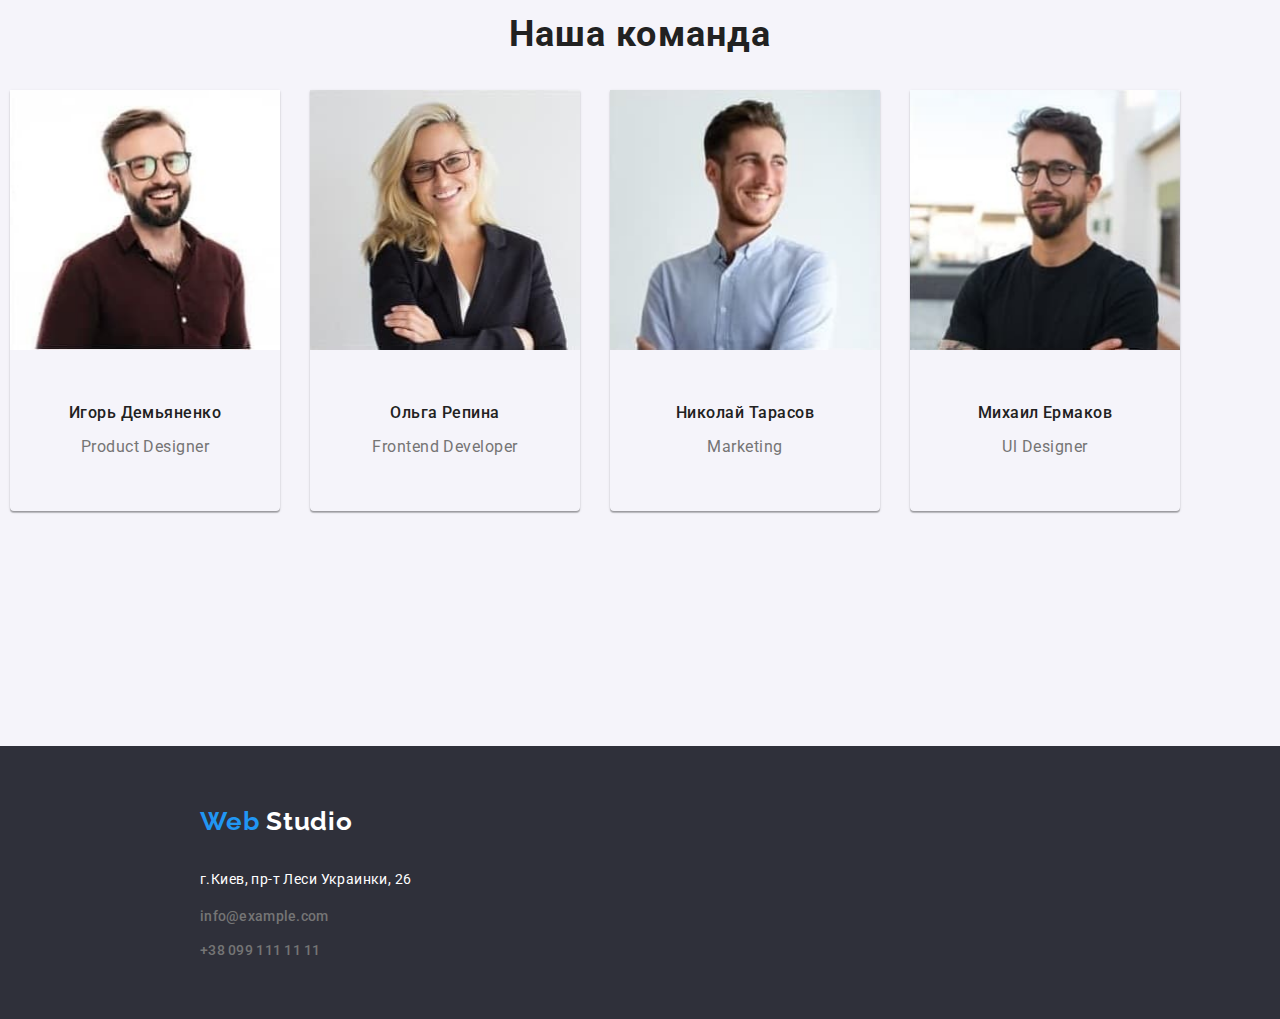
==== commit f92ceb44: "pics-dont-work" ====
--- a/index.html
+++ b/index.html
@@ -42,14 +42,21 @@
                 </ul>
             </nav>
 
-
             <ul class="menu-list list">
                 <li class="menu-item">
+                    <svg class="mail-link" width=16px height=12px>
+                        <use href="./images/sprite.svg/icons.svg#icon-hr-envelope">
+                        </use>
+                    </svg>
                     <a class="mail-link link" href="mailto:info@devstudio.com">info@devstudio.com</a>
                 </li>
 
                 <li class="menu-item">
-                    <a class="tel-link link" href="tel:+380961111111">+38 096 111 11 11</a>
+                    <a class="tel-link link" href="tel:+380961111111">
+                        <svg class="tel-link" width=10px height=16px>
+                            <use href="./images/sprite.svg/icons.svg#icon-hr-smartphone">
+                            </use>
+                        </svg> +38 096 111 11 11</a>
                 </li>
             </ul>
         </div>
--- a/css/styles.css
+++ b/css/styles.css
@@ -4,7 +4,7 @@
   --accent-color: #2196F3; 
   --main-text-color: #212121;
   --secondary-text-color: #757575;
-  --acent-text-color: #ffffff;
+  --accent-text-color: #ffffff;
   --background-color: #2F303A;
   --secondary-background-color: #F5F4FA;
 }
@@ -49,7 +49,7 @@
 
 /*=========== HEADER =========*/
 body {
-font-family: "Roboto", sans-serif;
+font-family: var(--main-font);
 max-width: 1600px;
 margin: 0;
 }
@@ -67,31 +67,31 @@
 align-items: center;
 }
 .logo{
-font-family: "Raleway", sans-serif;
+font-family: var(--secondary-font);
 font-weight: bold;
 font-size: 26px;
 line-height: 1.2;
 letter-spacing: 0.03em;
-color: #2196F3;
+color: var(--accent-color);
 margin-right: 90px;
 }
 .logo-header-part-2{
 color: #000000;
 }
 .menu-link{
-font-family: "Roboto", sans-serif;
+font-family: var(--main-font);
 font-weight: 500;
 font-size: 14px;
 line-height: 1.14;
 letter-spacing: 0.02em;
-color: #212121;
+color: var(--main-text-color);
 }
 .menu-link.current {
-color: #2196F3;
+color: var(--accent-color);
 }
 .menu-link:hover,
 .menu-link:focus {
-color: #2196F3;
+color: var(--accent-color);
 }
 .menu-link{
 display: flex;
@@ -106,29 +106,29 @@
 margin-right: 50px;
 }
 .mail-link{
-font-family: "Roboto", sans-serif;
+font-family: var(--main-font);
 font-weight: 500;
 font-size: 14px;
 line-height: 1.14;
 letter-spacing: 0.02em;
-color: #757575;
+color: var(--secondary-text-color);
 margin-right: 50px;
 }
 .mail-link:hover,
 .mail-link:focus{
-color: #2196F3;
+color: var(--accent-color);
 }
 .tel-link{
-font-family: "Roboto", sans-serif;
+font-family: var(--main-font);
 font-weight: 500;
 font-size: 14px;
 line-height: 1.14;
 letter-spacing: 0.02em;
-color: #757575;
+color: var(--secondary-text-color);
 }
 .tel-link:hover,
 .tel-link:focus{
-color: #2196F3; 
+color: var(--accent-color);
 }
 /*=========== END HEADER =========*/
 
@@ -136,12 +136,18 @@
 
 /*=========== HERO =========*/
 .hero{
-background-color: #2F303A;
+background-color: #212121;
+background-image: linear-gradient (
+  rgba(47, 48, 58, 0.4),
+  rgba(47, 48, 58, 0.4);
+  ), url(./images/hero-bg);
+background-size: cover;
 text-align: center;
 padding-top: 200px;
 padding-bottom: 200px;
 max-width: 1600px;
 }
+
 .hero-title{
 width: 696px;
 margin: 0 auto;
@@ -152,21 +158,20 @@
 text-align: center;
 letter-spacing: 0.06em;
 text-transform: uppercase;
-color: #FFFFFF;
+color: var(--accent-text-color);
 }
 .modal-btn{
-background-color:#2196F3;
-font-family: inherit;
+background-color: var(--accent-color);
+font-family: var(--main-font);
 font-weight: bold;
 font-size: 16px;
 line-height: 1.88;
 letter-spacing: 0.06em;
-color: #FFFFFF;
+color: var(--accent-text-color);
 cursor: pointer;
 width: 200px;
 padding: 12px 0;
 border-radius: 6px;
-
 filter: drop-shadow(0px 4px 4px rgba(0, 0, 0, 0.25));
 }
 /*=========== END HERO =========*/
@@ -189,21 +194,21 @@
 margin-right: 30px;
 }
 .our-features-title{
-font-family: "Roboto", sans-serif;
+font-family: var(--main-font);
 font-weight: bold;
 font-size: 14px;
 line-height: 1.14;
 letter-spacing: 0.03em;
 text-transform: uppercase;
-color: #212121;
+color: var(--main-text-color);
 margin-left: 30px;
 }
 .our-features-description{
-font-family: "Roboto", sans-serif;
+font-family: var(--main-font);
 font-size: 14px;
 line-height: 1.72;
 letter-spacing: 0.03em;
-color: #757575;
+color: var(--secondary-text-color);
 flex-basis: calc((100% - 120px) / 4);
 margin-top: 30px;
 margin-left: 30px;
@@ -223,13 +228,13 @@
 justify-content: space-between;
 }
 .what-we-do-title{
-font-family: "Roboto", sans-serif;
+font-family: var(--main-font);
 font-weight: bold;
 font-size: 36px;
 line-height: 1.67;
 text-align: center;
 letter-spacing: 0.03em;
-color: #212121;
+color: var(--main-text-color);
 margin-bottom: 56px;
 }
 /*=========== END WHAT WE DO =========*/
@@ -237,7 +242,7 @@
 
 /*=========== TEAM =========*/
 .our-team-container{
-background-color: #F5F4FA;
+background-color: var(--secondary-background-color);
 text-align: center;
 max-width: 1600px;
 height: 648px;
@@ -253,34 +258,34 @@
 margin-right: 30px;
 }
 .our-team-title{
-font-family: "Roboto", sans-serif;
+font-family: var(--main-font);
 font-weight: bold;
 font-size: 36px;
 line-height: 1.67;
 text-align: center;
 letter-spacing: 0.03em;
-color: #212121;
+color: var(--main-text-color);
 margin-bottom: 56px;
 }
 .our-team-name{
-font-family: "Roboto", sans-serif;
+font-family: var(--main-font);
 font-weight: 500;
 font-size: 16px;
 line-height: 1.18;
 text-align: center;
 letter-spacing: 0.03em;
-color: #212121;
+color: var(--main-text-color);
 margin-top: 30px;
 margin-bottom: 15px;
 }
 .our-team-position{
-font-family: "Roboto", sans-serif;
+font-family: var(--main-font);
 font-weight: normal;
 font-size: 16px;
 line-height: 1.18;
 text-align: center;
 letter-spacing: 0.03em;
-color: #757575;
+color: var(--secondary-text-color);
 margin-bottom: 30px;
 }
 .our-team-text{
@@ -300,7 +305,7 @@
 
 /*=========== FOOTER =========*/
 .page-footer{
-background-color: #2F303A;
+background-color: var(--background-color);
 max-width: 1600px;
 padding-top: 60px;
 padding-bottom: 60px;
@@ -312,52 +317,52 @@
 .logo-footer{
 padding-bottom: 30px;
 display: block;
-font-family: "Raleway", sans-serif;
+font-family: var(--secondary-font);
 font-weight: bold;
 font-size: 26px;
 line-height: 1.2;
 letter-spacing: 0.03em;
-color: #2196F3;
+color: var(--accent-color);
 }
 .logo-footer-part-2 {
-color: #FFFFFF;
+color: var(--accent-text-color);
 }
 .address-link{
-font-family: "Roboto", sans-serif;
+font-family: var(--main-font);
 font-style: normal;
 font-weight: normal;
 font-size: 14px;
 line-height: 1.72;
 letter-spacing: 0.03em;
-color: #FFFFFF;
+color: var(--accent-text-color);
 margin-bottom: 15px;
 }
 .mail-link{
-font-family: "Roboto", sans-serif;
+font-family: var(--main-font);
 font-weight: 500;
 font-style: normal;
 font-size: 14px;
 line-height: 1.14;
 letter-spacing: 0.02em;
-color: #757575;
+color: var(--secondary-text-color);
 margin-bottom: 15px;
 }
 .mail-link:hover,
 .mail-link:focus{
-color: #2196F3;
+color: var(--accent-color);
 }
 .tel-link{
-font-family: "Roboto", sans-serif;
+font-family: var(--main-font);
 font-style: normal;
 font-weight: 500;
 font-size: 14px;
 line-height: 1.14;
 letter-spacing: 0.02em;
-color: #757575;
+color: var(--secondary-text-color);
 }
 .tel-link:hover,
 .tel-link:focus{
-color: #2196F3; 
+color: var(--accent-color); 
 }
 .menu-footer-item:not(:last-child){
 margin-bottom: 15px;
@@ -379,15 +384,15 @@
 justify-content: center;
 }
 .porfolio-buttons-item{
-background-color: #f5f4fa;
-font-family: Roboto;
+background-color: var(--secondary-background-color);
+font-family: var(--main-font);
 font-style: normal;
 font-weight: 500;
 font-size: 16px;
 line-height: 26px;
 text-align: center;
 letter-spacing: 0.03em;
-color: #212121;
+color: var(--main-text-color);
 cursor: pointer;
 margin-right: 5px;
 border: #EEEEEE;
@@ -397,30 +402,30 @@
 margin-right: 5px;
 }
 .porfolio-buttons-item.current{
-color: #2196F3; 
+color: var(--accent-color); 
 }
 .porfolio-buttons-item:hover,
 .porfolio-buttons-item:focus{
-background-color: #2196F3;
-color: #FFFFFF;
+background-color: var(--accent-color);
+color: var(--accent-text-color);
 }
 .portfolio-name{
-font-family: Roboto;
+font-family: var(--main-font);
 font-style: normal;
 font-weight: bold;
 font-size: 18px;
 line-height: 36px;
 letter-spacing: 0.06em;
-color: #212121;
+color: var(--main-text-color);
 }
 .portfolio-type{
-font-family: Roboto;
+font-family: var(--main-font);
 font-style: normal;
 font-weight: normal;
 font-size: 16px;
 line-height: 30px;
 letter-spacing: 0.03em;
-color: #757575;
+color: var(--secondary-text-color);
 }
 .portfolio-projects{
 margin-left: 215px;
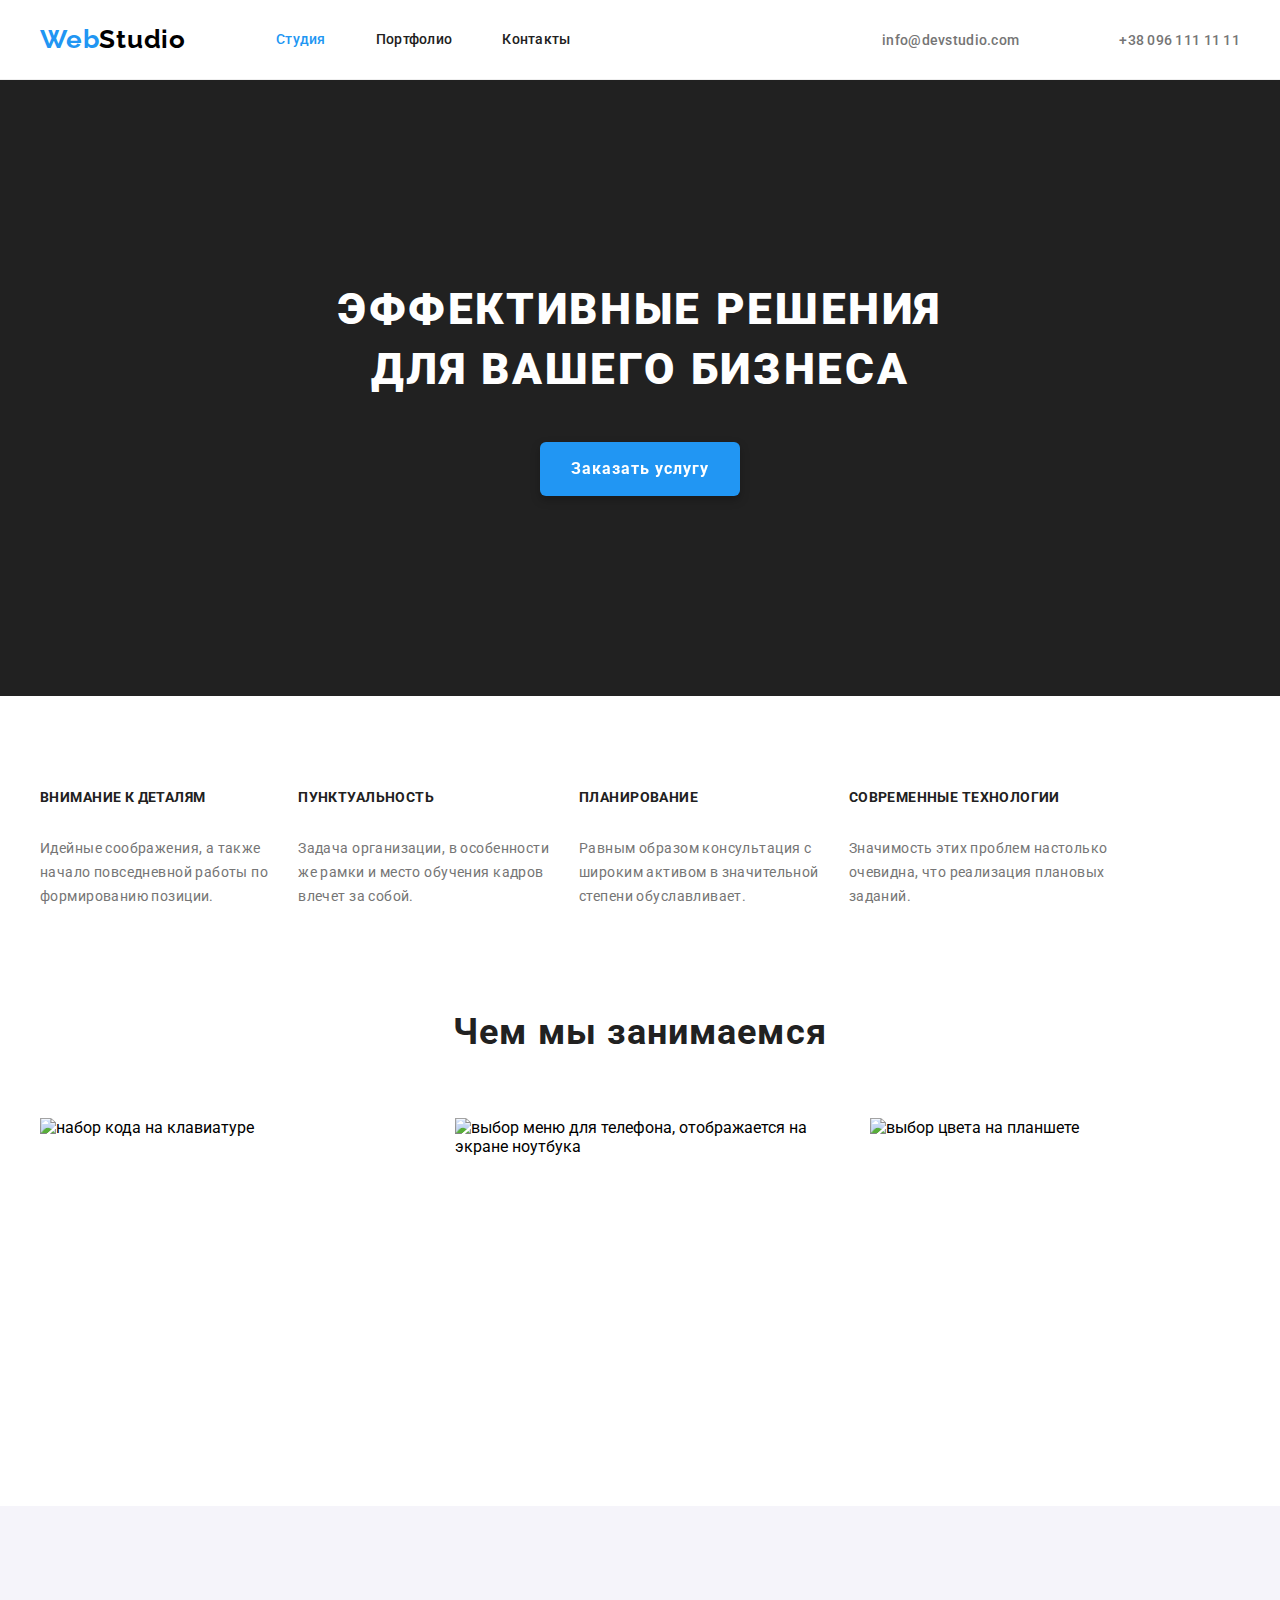
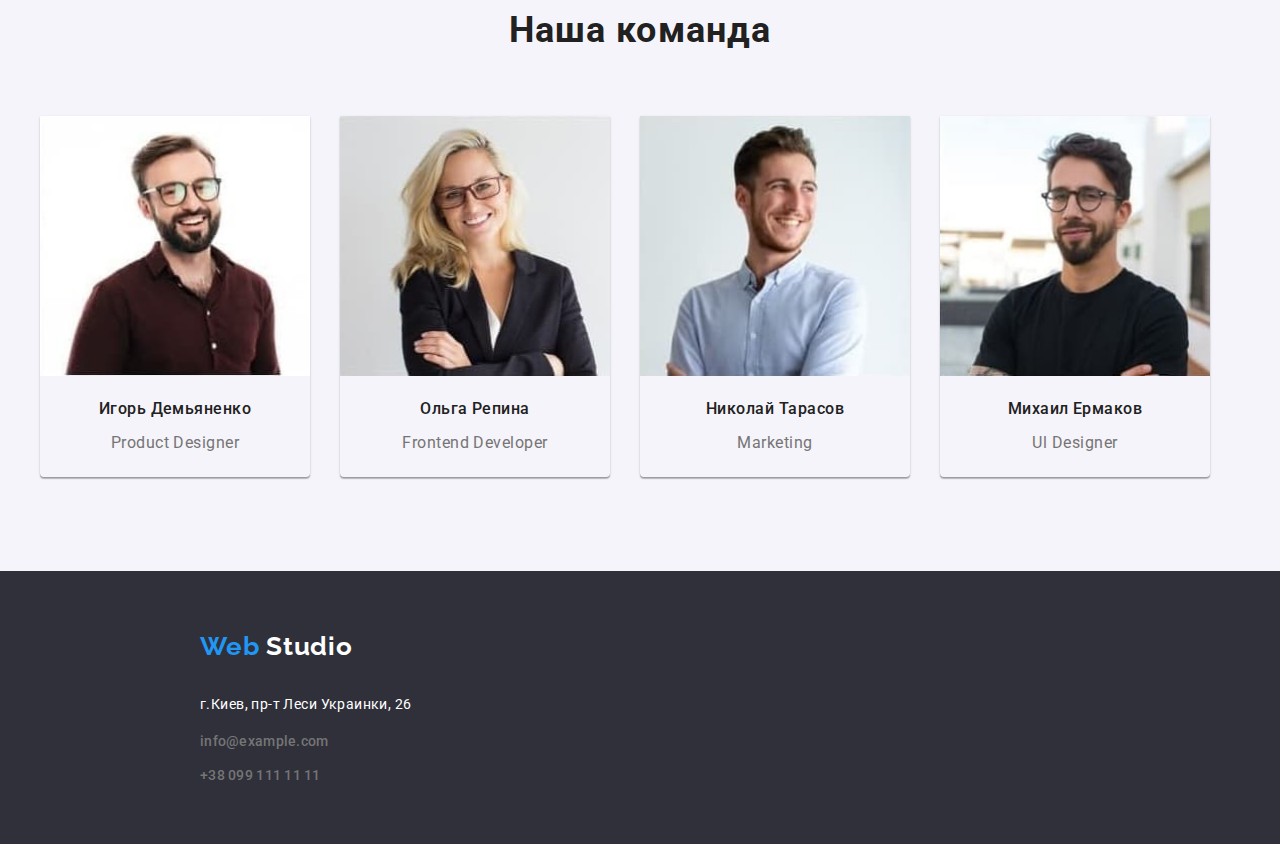
==== commit 6afe9d40: "corrected-mistakes" ====
--- a/index.html
+++ b/index.html
@@ -44,19 +44,11 @@
 
             <ul class="menu-list list">
                 <li class="menu-item">
-                    <svg class="mail-link" width=16px height=12px>
-                        <use href="./images/sprite.svg/icons.svg#icon-hr-envelope">
-                        </use>
-                    </svg>
                     <a class="mail-link link" href="mailto:info@devstudio.com">info@devstudio.com</a>
                 </li>
 
                 <li class="menu-item">
-                    <a class="tel-link link" href="tel:+380961111111">
-                        <svg class="tel-link" width=10px height=16px>
-                            <use href="./images/sprite.svg/icons.svg#icon-hr-smartphone">
-                            </use>
-                        </svg> +38 096 111 11 11</a>
+                    <a class="tel-link link" href="tel:+380961111111">+38 096 111 11 11</a>
                 </li>
             </ul>
         </div>
--- a/css/styles.css
+++ b/css/styles.css
@@ -50,7 +50,6 @@
 /*=========== HEADER =========*/
 body {
 font-family: var(--main-font);
-max-width: 1600px;
 margin: 0;
 }
 .page-header{
@@ -146,6 +145,7 @@
 padding-top: 200px;
 padding-bottom: 200px;
 max-width: 1600px;
+margin: auto
 }
 
 .hero-title{
@@ -171,6 +171,7 @@
 cursor: pointer;
 width: 200px;
 padding: 12px 0;
+border: none;
 border-radius: 6px;
 filter: drop-shadow(0px 4px 4px rgba(0, 0, 0, 0.25));
 }
@@ -182,7 +183,7 @@
 .our-features{
 padding-top: 94px;
 padding-bottom: 94px;
-max-width: 1600px;
+margin: auto;
 } 
 .our-features-all{
 display: flex;
@@ -201,7 +202,7 @@
 letter-spacing: 0.03em;
 text-transform: uppercase;
 color: var(--main-text-color);
-margin-left: 30px;
+margin-bottom: 30px;
 }
 .our-features-description{
 font-family: var(--main-font);
@@ -210,8 +211,6 @@
 letter-spacing: 0.03em;
 color: var(--secondary-text-color);
 flex-basis: calc((100% - 120px) / 4);
-margin-top: 30px;
-margin-left: 30px;
 }
 /*=========== END FEATURES =========*/
 
@@ -219,8 +218,7 @@
 /*=========== WHAT WE DO =========*/
 .what-we-do-container{
 padding-bottom: 94px;
-margin-right: 215px;
-margin-left: 215px;
+margin:auto
 }
 .what-we-do-all{
 display: flex;
@@ -244,15 +242,12 @@
 .our-team-container{
 background-color: var(--secondary-background-color);
 text-align: center;
-max-width: 1600px;
-height: 648px;
 padding-top: 94px;
 padding-bottom: 94px;
+margin: auto;
 }
 .our-team-all{
 display: flex;
-margin-left: -30px;
-margin-top: -30px;
 }
 .our-team-item:not(:last-child){
 margin-right: 30px;
@@ -275,7 +270,7 @@
 text-align: center;
 letter-spacing: 0.03em;
 color: var(--main-text-color);
-margin-top: 30px;
+
 margin-bottom: 15px;
 }
 .our-team-position{
@@ -286,7 +281,7 @@
 text-align: center;
 letter-spacing: 0.03em;
 color: var(--secondary-text-color);
-margin-bottom: 30px;
+
 }
 .our-team-text{
 flex-basis: calc ((100% - 120px) / 4);
@@ -306,16 +301,16 @@
 /*=========== FOOTER =========*/
 .page-footer{
 background-color: var(--background-color);
-max-width: 1600px;
 padding-top: 60px;
 padding-bottom: 60px;
+margin: auto;
 }
 .footer-container{
 align-items: center;
 padding-left: 200px;
 }
 .logo-footer{
-padding-bottom: 30px;
+margin-bottom: 30px;
 display: block;
 font-family: var(--secondary-font);
 font-weight: bold;
@@ -335,7 +330,6 @@
 line-height: 1.72;
 letter-spacing: 0.03em;
 color: var(--accent-text-color);
-margin-bottom: 15px;
 }
 .mail-link{
 font-family: var(--main-font);
@@ -345,7 +339,6 @@
 line-height: 1.14;
 letter-spacing: 0.02em;
 color: var(--secondary-text-color);
-margin-bottom: 15px;
 }
 .mail-link:hover,
 .mail-link:focus{
@@ -374,10 +367,12 @@
 .portfolio-projects{
 max-width: 1600px;
 padding-bottom: 95px;
+margin: auto;
 }
 .portfolio-buttons{
 padding-top: 92px;
 padding-bottom: 50px;
+margin: auto;
 }
 .portfolio-buttons-all{
 display: flex;
@@ -395,8 +390,9 @@
 color: var(--main-text-color);
 cursor: pointer;
 margin-right: 5px;
-border: #EEEEEE;
-border-radius: 4px 4px 4px 4px;
+border: none;
+border-radius: 4px;
+padding: 6px 22px;
 }
 .porfolio-buttons-item:not(:last-child){
 margin-right: 5px;
@@ -427,9 +423,7 @@
 letter-spacing: 0.03em;
 color: var(--secondary-text-color);
 }
-.portfolio-projects{
-margin-left: 215px;
-}
+
 .portfolio-projects-all{
 display: flex;
 flex-wrap: wrap;
